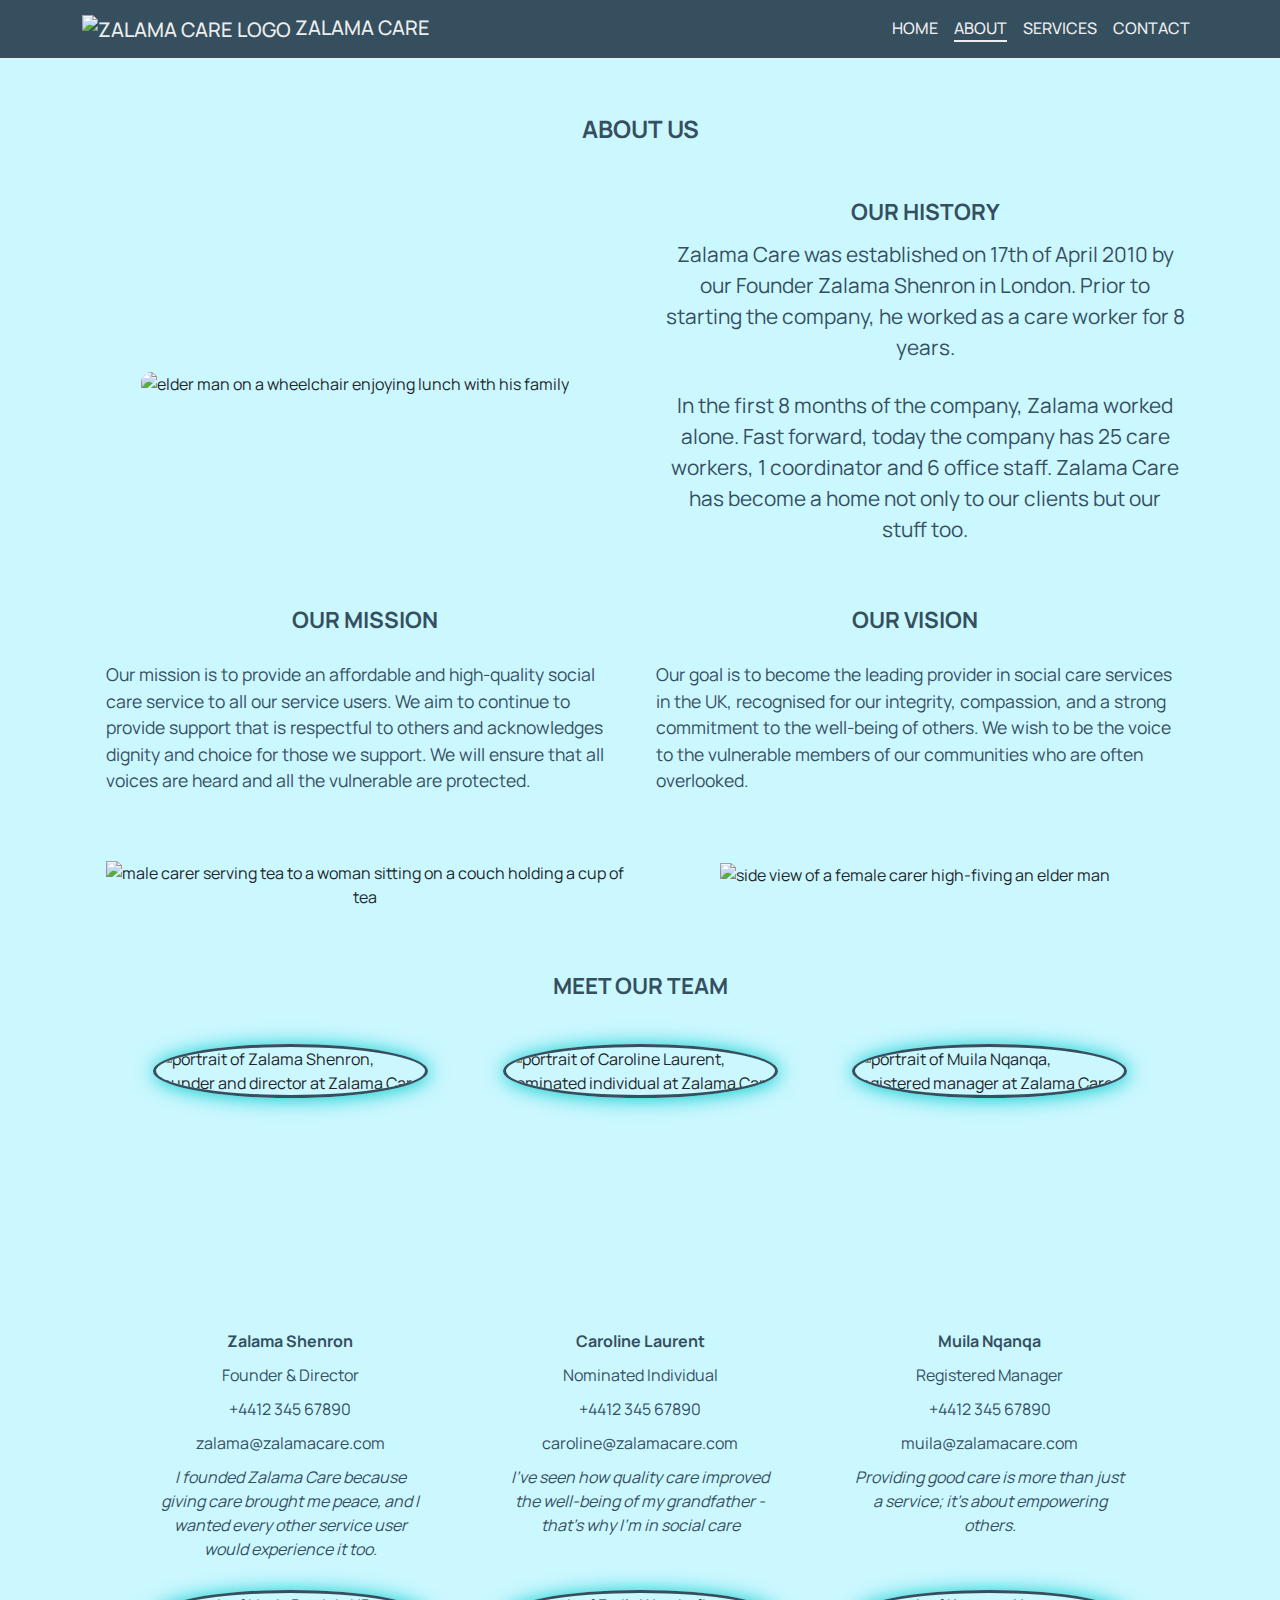
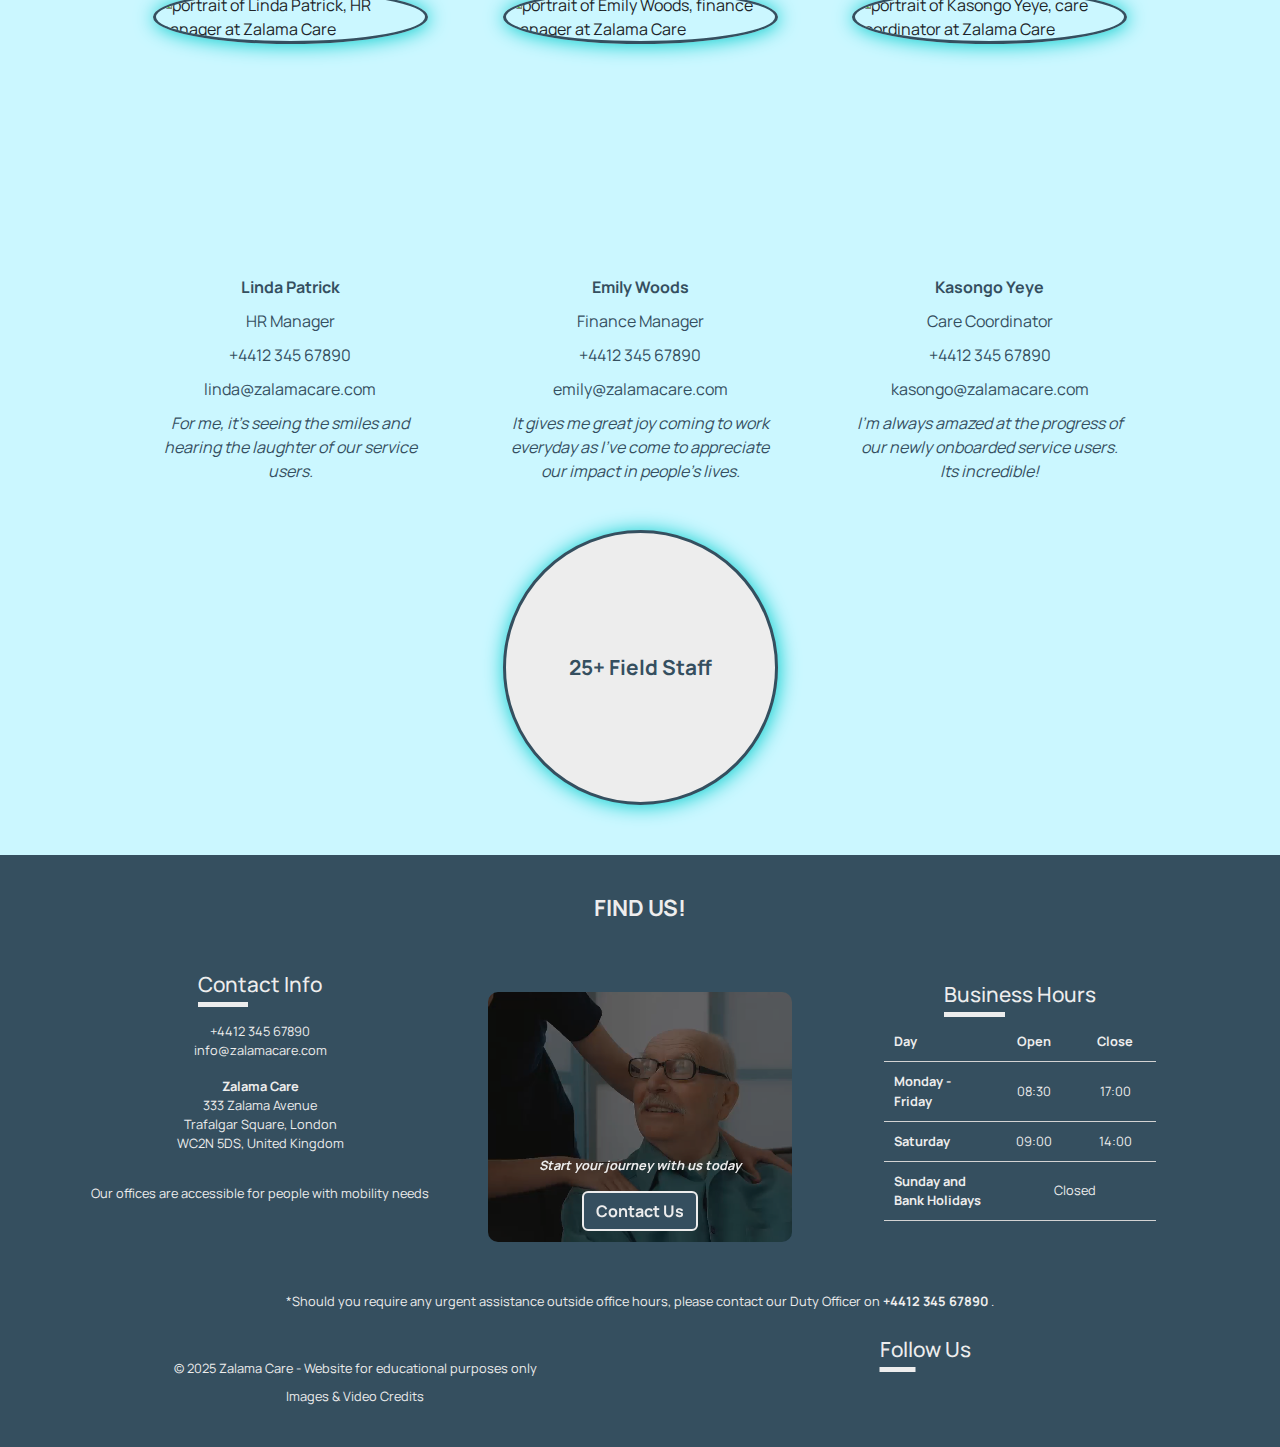
==== about.html @ c25a5c65 "Add '(opens in a new tab)' for google maps link" ====
<!DOCTYPE html>
<html lang="en">

<head>
  <meta charset="UTF-8">
  <meta name="viewport" content="width=device-width, initial-scale=1.0">
  <meta name="description"
    content="Learn more about our mission, values, and dedicated team. We provide affordable high-quality care service.">
  <meta name="keywords"
    content="Zalama care, independent living, home care, live-in care, temporary care, reablement, trusted care, affordable care, London, United Kingdom care companies">
  <title>Zalama Care | About us</title>

  <!-- Favicons-->
  <link rel="apple-touch-icon" sizes="180x180" href="assets/favicon/apple-touch-icon.png">
  <link rel="icon" type="image/png" sizes="32x32" href="assets/favicon/favicon-32x32.png">
  <link rel="icon" type="image/png" sizes="16x16" href="assets/favicon/favicon-16x16.png">
  <link rel="manifest" href="assets/favicon/site.webmanifest">

  <!-- Bootstrap 5 CSS -->
  <link href="https://cdn.jsdelivr.net/npm/bootstrap@5.3.3/dist/css/bootstrap.min.css" rel="stylesheet"
    integrity="sha384-QWTKZyjpPEjISv5WaRU9OFeRpok6YctnYmDr5pNlyT2bRjXh0JMhjY6hW+ALEwIH" crossorigin="anonymous">
  <!-- Custom CSS -->
  <link rel="stylesheet" href="assets/css/style.css">
</head>

<body>
  <header>
    <!-- Navbar -->
    <nav id="navbar" class="navbar navbar-expand-lg fixed-top">
      <div class="container">
        <a class="navbar-brand" href="index.html"  aria-label="Go to home page">
          <img src="assets/images/zalama-care-logo-90x90.png" alt="Zalama Care logo" class="logo">
          Zalama Care
        </a>
        <button class="navbar-toggler" type="button" data-bs-toggle="collapse" data-bs-target="#navbarNav"
          aria-controls="navbarNav" aria-expanded="false" aria-label="Toggle navigation">
          <span class="navbar-toggler-icon"></span>
        </button>
        <div class="collapse navbar-collapse" id="navbarNav">
          <ul class="navbar-nav ms-auto">
            <li class="nav-item">
              <a class="nav-link" href="index.html" aria-label="Go to home page">Home</a>
            </li>
            <li class="nav-item selected">
              <a class="nav-link" aria-current="page" href="about.html" aria-label="Go to about page">About</a>
            </li>
            <li class="nav-item">
              <a class="nav-link" href="index.html#services"  aria-label="Go to services section">Services</a>
            </li>
            <li class="nav-item">
              <a class="nav-link" href="contact-us.html" aria-label="Go to contact page">Contact</a>
            </li>
          </ul>
        </div>
      </div>
    </nav>
  </header>
  <main>
    <section id="about-head" class="container">
      <div class="row justify-content-center">
        <div class="col-12 text-center page-title">
          <h1>About Us</h1>
        </div>
        <div class="col-12 col-md-6 text-center float-image intro-image">
          <img src="assets/images/elder-man-enjoying-lunch-with-family-540x360.jpg"
            alt="elder man on a wheelchair enjoying lunch with his family">
        </div>
        <div class="col-12 col-md-6 text-center about-text text-body">
          <h2>Our history</h2>
          <p>
            Zalama Care was established on 17th of April 2010 by our Founder
            Zalama Shenron in London. Prior to starting the company, he worked
            as a care worker for 8 years.
          </p>
          <p>
            In the first 8 months of the company, Zalama worked alone. Fast
            forward, today the company has 25 care workers, 1 coordinator and
            6 office staff. Zalama Care has become a home not only to our
            clients but our stuff too.
          </p>
        </div>
      </div>
    </section>
    <section class="container">
      <div class="row justify-content-center text-body">
        <div class="col-12 col-md-6 mission text-center about-image">
          <h2>Our mission</h2>
          <div class="statement">
            <p>
              Our mission is to provide an affordable and high-quality social
              care service to all our service users. We aim to continue to
              provide support that is respectful to others and acknowledges
              dignity and choice for those we support. We will ensure that all
              voices are heard and all the vulnerable are protected.
            </p>
          </div>
          <img src="assets/images/male-carer-serving-tea-to-woman-on-couch-540x360.jpg"
            alt="male carer serving tea to a woman sitting on a couch holding a cup of tea">
        </div>
        <div class="col-12 col-md-6 vision text-center about-image">
          <h2>Our vision</h2>
          <div class="statement">
            <p>
              Our goal is to become the leading provider in social care
              services in the UK, recognised for our integrity, compassion,
              and a strong commitment to the well-being of others. We wish to
              be the voice to the vulnerable members of our communities who
              are often overlooked.
            </p>
          </div>
          <img src="assets/images/side-view-caregiver-high-fiving-with-old-man-540x360.jpg"
            alt="side view of a female carer high-fiving an elder man">
        </div>
      </div>
    </section>
    <section id="team" class="container">
      <div class="row justify-content-evenly text-body">
        <div class="col-12 text-center my-4">
          <h2>Meet our team</h2>
        </div>
        <div class="col-10 col-md-4 col-lg-3 staff">
          <div class="staff-image">
            <img src="assets/images/zalama-care-founder-320x320.jpg"
              alt="portrait of Zalama Shenron, founder and director at Zalama Care">
          </div>
          <div>
            <p><strong>Zalama Shenron</strong></p>
            <p>Founder & Director</p>
            <p>
              <a href="tel:+441234567890" aria-label="Call Zalama Shenron on +44 1234 567890"><i class="fa-solid fa-phone"></i></a>
              +4412 345 67890
            </p>
            <p>
              <a href="mailto:zalama@zalamacare.com" aria-label="Send an email to zalama@zalamacare.com"><i class="fa-solid fa-envelope"></i></a>
              zalama@zalamacare.com
            </p>
            <p class="staff-message">
              I founded Zalama Care because giving care brought me peace, and
              I wanted every other service user would experience it too.
            </p>
          </div>
        </div>
        <div class="col-10 col-md-4 col-lg-3 staff">
          <div class="staff-image">
            <img src="assets/images/zalama-care-nominated-individual-320x320.jpg"
              alt="portrait of Caroline Laurent, nominated individual at Zalama Care">
          </div>
          <div>
            <p><strong>Caroline Laurent</strong></p>
            <p>Nominated Individual</p>
            <p>
              <a href="tel:+441234567890" aria-label="Call Caroline Laurent on +44 1234 567890"><i class="fa-solid fa-phone"></i></a>
              +4412 345 67890
            </p>
            <p>
              <a href="mailto:caroline@zalamacare.com" aria-label="Send an email to caroline@zalamacare.com"><i class="fa-solid fa-envelope"></i></a>
              caroline@zalamacare.com
            </p>
            <p class="staff-message">
              I've seen how quality care improved the well-being of my
              grandfather - that's why I'm in social care
            </p>
          </div>
        </div>
        <div class="col-10 col-md-4 col-lg-3 staff">
          <div class="staff-image">
            <img src="assets/images/zalama-care-registered-manager-320x320.jpg"
              alt="portrait of Muila Nqanqa, registered manager at Zalama Care">
          </div>
          <div>
            <p><strong>Muila Nqanqa</strong></p>
            <p>Registered Manager</p>
            <p>
              <a href="tel:+441234567890" aria-label="Call Muila Nqanqa on +44 1234 567890"><i class="fa-solid fa-phone"></i></a>
              +4412 345 67890
            </p>
            <p>
              <a href="mailto:muila@zalamacare.com" aria-label="Send an email to muila@zalamacare.com"><i class="fa-solid fa-envelope"></i></a>
              muila@zalamacare.com
            </p>
            <p class="staff-message">
              Providing good care is more than just a service; it's about
              empowering others.
            </p>
          </div>
        </div>
        <div class="col-10 col-md-4 col-lg-3 staff">
          <div class="staff-image">
            <img src="assets/images/zalama-care-hr-manager-320x320.jpg"
              alt="portrait of Linda Patrick, HR manager at Zalama Care">
          </div>
          <div>
            <p><strong>Linda Patrick</strong></p>
            <p>HR Manager</p>
            <p>
              <a href="tel:+441234567890" aria-label="Call Linda Patrick on +44 1234 567890"><i class="fa-solid fa-phone"></i></a>
              +4412 345 67890
            </p>
            <p>
              <a href="mailto:linda@zalamacare.com" aria-label="Send an email to linda@zalamacare.com"><i class="fa-solid fa-envelope"></i></a>
              linda@zalamacare.com
            </p>
            <p class="staff-message">
              For me, it's seeing the smiles and hearing the laughter of our
              service users.
            </p>
          </div>
        </div>
        <div class="col-10 col-md-4 col-lg-3 staff">
          <div class="staff-image">
            <img src="assets/images/zalama-care-finance-manager-320x320.jpg"
              alt="portrait of Emily Woods, finance manager at Zalama Care">
          </div>
          <div>
            <p><strong>Emily Woods</strong></p>
            <p>Finance Manager</p>
            <p>
              <a href="tel:+441234567890" aria-label="Call Emily Woods on +44 1234 567890"><i class="fa-solid fa-phone"></i></a>
              +4412 345 67890
            </p>
            <p>
              <a href="mailto:emily@zalamacare.com" aria-label="Send an email to emily@zalamacare.com"><i class="fa-solid fa-envelope"></i></a>
              emily@zalamacare.com
            </p>
            <p class="staff-message">
              It gives me great joy coming to work everyday as I've come to
              appreciate our impact in people's lives.
            </p>
          </div>
        </div>
        <div class="col-10 col-md-4 col-lg-3 staff">
          <div class="staff-image">
            <img src="assets/images/zalama-care-coordinator-320x320.jpg"
              alt="portrait of Kasongo Yeye, care coordinator at Zalama Care">
          </div>
          <div>
            <p><strong>Kasongo Yeye</strong></p>
            <p>Care Coordinator</p>
            <p>
              <a href="tel:+441234567890" aria-label="Call Kasongo Yeye on +44 1234 567890"><i class="fa-solid fa-phone"></i></a>
              +4412 345 67890
            </p>
            <p>
              <a href="mailto:kasongo@zalamacare.com" aria-label="Send an email to kasongo@zalamacare.com"><i class="fa-solid fa-envelope"></i></a>
              kasongo@zalamacare.com
            </p>
            <p class="staff-message">
              I'm always amazed at the progress of our newly onboarded service
              users. Its incredible!
            </p>
          </div>
        </div>
        <div class="col-10 col-md-4 col-lg-3 staff-field">
          <p>25+ field staff</p>
        </div>
      </div>
    </section>
  </main>
  <footer class="mt-auto">
    <div class="container">
      <div class="row justify-content-end">
        <div class="col-12 text-center text-footer">
          <h2>Find us!</h2>
        </div>

        <div class="col-12 col-md-4 text-center contact-info text-footer">
          <h3>Contact info</h3>
          <p>
            <a href="tel:+441234567890" aria-label="Call Zalama office phone on +44 1234 567890"><i class="fa-solid fa-phone"></i></a>
            +4412 345 67890<br>
            <a href="mailto:info@zalamacare.com" aria-label="Send an email to info@zalamacare.com"><i
                class="fa-solid fa-envelope"></i></a>
            info@zalamacare.com
          </p>
          <address>
            <strong>Zalama care</strong><br>
            <a href="https://maps.app.goo.gl/Suc87V72pywZ4cUT7" target="_blank" rel="noopener"
              aria-label="Open location in Google Maps (opens in a new tab)"
              title="For educational purposes only: This location does not represent an actual business site."><i
                class="fa-solid fa-location-dot"></i></a>
            333 Zalama Avenue<br>
            Trafalgar Square, London<br>
            WC2N 5DS, United Kingdom <br>
          </address>
          <div class="accessibility text-footer">
            <p class="accessibility-note">
              Our offices are accessible for people with mobility needs
            </p>
            <i class="fa-brands fa-accessible-icon fa-2xl fa-beat"
              title="Our offices are accessible for people with mobility needs"></i>
          </div>
        </div>
        <div class="col-12 col-md-4 text-center footer-video">
          <video class="video-bg" autoplay loop muted aria-hidden="true">
            <source src="assets/images/Elder-man-comforted-by-female-carer.mp4" type="video/mp4">
          </video>
          <div class="cta-video text-footer">
            <p>Start your journey with us today</p>
            <a href="contact-us.html" class="btn button-style-light">Contact Us</a>
          </div>
        </div>
        <div class="col-12 col-md-4 text-center business-hours text-footer">
          <h3>Business hours</h3>
          <table>
            <tr>
              <th>Day</th>
              <th class="top">Open</th>
              <th class="top">Close</th>
            </tr>
            <tr>
              <th>Monday - Friday</th>
              <td>08:30</td>
              <td>17:00</td>
            </tr>
            <tr>
              <th>Saturday</th>
              <td>09:00</td>
              <td>14:00</td>
            </tr>
            <tr>
              <th>Sunday and Bank Holidays</th>
              <td colspan="2">Closed</td>
            </tr>
          </table>
        </div>
        <div class="col-12 text-center text-footer office-note">
          <p>
            *Should you require any urgent assistance outside office hours,
            please contact our Duty Officer on
            <strong>+4412 345 67890</strong>
            <a href="tel:+441234567890" aria-label="Call Duty Officer on +44 1234 567890"><i class="fa-solid fa-phone"></i></a>.
          </p>
        </div>
        <div class="col-12 col-md-6 text-center text-footer credits">
          <p>© 2025 Zalama Care - Website for educational purposes only</p>
          <p>
            <a href="#" data-bs-toggle="modal" data-bs-target="#creditsModal"
              aria-label="View images and video credits in a modal window">Images & Video Credits
            </a>
          </p>
        </div>
        <div class="col-12 col-md-6 social-media text-footer">
          <h3>Follow us</h3>
          <ul>
            <li>
              <a href="https://www.facebook.com/" target="_blank" rel="noopener"
                aria-label="Visit our Facebook page (opens in a new tab)">
                <i class="fa-brands fa-facebook"></i></a>
            </li>
            <li>
              <a href="https://www.x.com/" target="_blank" rel="noopener"
                aria-label="Visit our Twitter page (opens in a new tab)">
                <i class="fa-brands fa-x-twitter"></i></a>
            </li>
            <li>
              <a href="https://www.linkedin.com/" target="_blank" rel="noopener"
                aria-label="Visit our LinkedIn page (opens in a new tab)">
                <i class="fa-brands fa-linkedin"></i>
              </a>
            </li>
            <li>
              <a href="https://www.instagram.com/" target="_blank" rel="noopener"
                aria-label="Visit our Instagram page (opens in a new tab)">
                <i class="fa-brands fa-instagram"></i>
              </a>
            </li>
          </ul>
        </div>
      </div>
    </div>
  </footer>

  <!-- Bootstrap image & video credit Modal -->
  <div class="modal fade" id="creditsModal" tabindex="-1" aria-labelledby="creditsModalLabel" aria-hidden="true">
    <div class="modal-dialog modal-lg">
      <div class="modal-content">
        <div class="modal-header">
          <h5 class="modal-title" id="creditsModalLabel">
            Image & Video Credits
          </h5>
          <button type="button" class="btn-close" data-bs-dismiss="modal" aria-label="Close"></button>
        </div>
        <div class="modal-body">
          <p>
            Some images and videos used on this website are sourced from
            <a href="https://www.freepik.com/" target="_blank" rel="noopener"  aria-label="Go to freepik website (opens in new tab)">Freepik</a>: by authors listed below
          </p>
          <ul>
            <li>
              <a href="https://img.freepik.com/free-photo/female-nurse-communicating-with-senior-woman-while-being-home-visit-focus-is-senior-woman_637285-3636.webp?t=st=1738070029~exp=1738073629~hmac=1f6bddb9f089d09c92117bfbf3324b823e734a29aaa8157879a124f9a9f2a998&w=996"
                target="_blank" rel="noopener"><strong>Intro image - home page</strong></a>
              by
              <a href="https://www.freepik.com/author/drazenzigic" target="_blank" rel="noopener">Drazen Zigic</a>
              on
            </li>
            <li>
              <a href="https://img.freepik.com/free-photo/old-patient-suffering-from-parkinson_23-2149370437.webp?t=st=1738077309~exp=1738080909~hmac=bbc91c75e3684b36cbde8e65f3e627e45f3bd0c02aa61cbdb92863b5f6b8c4cb&w=996"
                target="_blank" rel="noopener" aria-label="Link to image on freepik website (opens in new tab)"><strong>Home care image - services section</strong></a>
              by
              <a href="https://www.freepik.com/author/freepik" target="_blank" rel="noopener"  aria-label="Link to author on freepik website (opens in new tab)">Freepik</a>
            </li>
            <li>
              <a href="https://videocdn.cdnpk.net/videos/e33cfe12-b445-49de-b5d1-768b5d633e67/horizontal/previews/clear/large.mp4?token=exp=1738254809~hmac=d2568c67c652ea7dbfb037e742d287dad7be9c83ad540735f56fb00b19349466"
                target="_blank" rel="noopener"  aria-label="Link to video on freepik website (opens in new tab)"><strong>Footer video - footer section</strong></a>
              by
              <a href="https://www.freepik.com/author/freepik" target="_blank" rel="noopener"  aria-label="Link to author on freepik website (opens in new tab)">Freepik</a>
            </li>
            <li>
              <a href="https://img.freepik.com/free-photo/disabled-senior-wheelchair-man-having-conversation-with-son-family-brunch-kitchen-senior-parents-together-with-mature-children_482257-10265.webp?t=st=1738405431~exp=1738409031~hmac=d87cec2de8f91fd77328a5061fa9fd27ad74d0462c5657b4dfec8a5d5d7d578a&w=996"
                target="_blank" rel="noopener" aria-label="Link to image on freepik website (opens in new tab)"><strong>Intro image - about page</strong></a>
              by
              <a href="https://www.freepik.com/author/freepik" target="_blank" rel="noopener" aria-label="Link to author on freepik website (opens in new tab)">Freepik</a>
            </li>
            <li>
              <a href="https://img.freepik.com/free-photo/medium-shot-woman-getting-tasty-breakfast_23-2149046132.webp?t=st=1738405513~exp=1738409113~hmac=6857ba3094c9a40de8196e6fc19cc036ec5e1dcb861cdbc4f0fa6db9ec874f33&w=996"
                target="_blank" rel="noopener" aria-label="Link to image on freepik website (opens in new tab)"><strong>Our mission image - about page</strong></a>
              by
              <a href="https://www.freepik.com/author/freepik" target="_blank" rel="noopener" aria-label="Link to author on freepik website (opens in new tab)">Freepik</a>
            </li>
            <li>
              <a href="https://img.freepik.com/free-photo/side-view-caregiver-high-fiving-with-old-man_23-2148239050.webp?t=st=1738404970~exp=1738408570~hmac=6b52867793ce00d81c6dffb466ab9f037073e52a310728c718ac7d258c18be7d&w=996"
                target="_blank" rel="noopener" aria-label="Link to image on freepik website (opens in new tab)"><strong>Our vision image - about page</strong></a>
              by
              <a href="https://www.freepik.com/author/freepik" target="_blank" rel="noopener" aria-label="Link to author on freepik website (opens in new tab)">Freepik</a>
            </li>
            <li>
              <a href="https://www.freepik.com/icon/assisted-living_18240471" target="_blank"
                rel="noopener" aria-label="Link to icon on freepik website (opens in new tab)"><strong>Supported living icon</strong></a>
              by
              <a href="https://www.freepik.com/author/zerowing/icons" target="_blank" rel="noopener" aria-label="Link to author on freepik website (opens in new tab)">Zero Wing</a>
            </li>
            <li>
              <a href="https://www.freepik.com/icon/time_12204041" target="_blank" rel="noopener" aria-label="Link to icon on freepik website (opens in new tab)"><strong>Home care
                  icon</strong></a>
              by
              <a href="https://www.freepik.com/author/dewi-sari/icons" target="_blank" rel="noopener" aria-label="Link to author on freepik website (opens in new tab)">Dewi Sari</a>
            </li>
            <li>
              <a href="https://www.freepik.com/icon/emotional-intelligence_17259667" target="_blank"
                rel="noopener" aria-label="Link to icon on freepik website (opens in new tab)"><strong>Dementia and complex care icon</strong></a>
              by
              <a href="https://www.freepik.com/author/ragil-heru-fitriyan/icons" target="_blank" rel="noopener" aria-label="Link to author on freepik website (opens in new tab)">Ragil
                Heru Fitriyan</a>
            </li>
            <li>
              <a href="https://www.freepik.com/icon/physiotherapist_8493477" target="_blank"
                rel="noopener" aria-label="Link to icon on freepik website (opens in new tab)"><strong>Respite care icon</strong></a>
              by
              <a href="https://www.freepik.com/author/prosymbols/icons" target="_blank" rel="noopener" aria-label="Link to author on freepik website (opens in new tab)">Prosymbols
                Premium</a>
            </li>
            <li>
              <a href="https://www.freepik.com/icon/know-how_15309935" target="_blank" rel="noopener" aria-label="Link to icon on freepik website (opens in new tab)"><strong>General
                  inquiry icon</strong></a>
              by
              <a href="https://www.freepik.com/author/leremy/icons" target="_blank" rel="noopener" aria-label="Link to author on freepik website (opens in new tab)">Leremy</a>
            </li>
            <li>
              <a href="https://www.freepik.com/icon/mutual-aid_18331875" target="_blank" rel="noopener" aria-label="Link to icon on freepik website (opens in new tab)"><strong>Respect
                  icon</strong></a>
              by
              <a href="https://www.freepik.com/author/dewi-sari/icons" target="_blank" rel="noopener" aria-label="Link to author on freepik website (opens in new tab)">Dewi Sari</a>
            </li>
            <li>
              <a href="https://www.freepik.com/icon/support_4117222" target="_blank" rel="noopener" aria-label="Link to icon on freepik website (opens in new tab)"><strong>Compassion
                  icon</strong></a>
              by
              <a href="https://www.freepik.com/author/smashicons/icons" target="_blank" rel="noopener" aria-label="Link to author on freepik website (opens in new tab)">Smash icons</a>
            </li>
            <li>
              <a href="https://www.freepik.com/icon/trust_12841809" target="_blank" rel="noopener" aria-label="Link to icon on freepik website (opens in new tab)"><strong>Integrity
                  icon</strong></a>
              by
              <a href="https://www.freepik.com/author/uniconlabs/icons" target="_blank" rel="noopener" aria-label="Link to author on freepik website (opens in new tab)">Uniconlabs</a>
            </li>
            <li>
              <a href="https://www.freepik.com/icon/smile_13961433" target="_blank" rel="noopener" aria-label="Link to icon on freepik website (opens in new tab)"><strong>Kindness
                  icon</strong></a>
              by
              <a href="https://www.freepik.com/author/hidemaru/icons" target="_blank" rel="noopener" aria-label="Link to author on freepik website (opens in new tab)">Hide Maru</a>
            </li>
            <li>
              Phone, email (envelope), location, accessibility and social media icons are from 
              <a href="https://fontawesome.com/" target="_blank" rel="noopener" aria-label="Link to fontawesome website (opens in new tab)">Fontawesome</a>
            </li>
          </ul>
          <p>
            Other images were obtained from
            <a href="https://pixabay.com/" aria-label="Link to pixabay website (opens in new tab)">Pixabay</a>,
            <a href="https://www.pexels.com/" aria-label="Link to pexels website (opens in new tab)">Pexels</a> and
            <a href="https://www.unsplash.com/" aria-label="Link to unsplash website (opens in new tab)">Unsplash</a>
          </p>
        </div>
      </div>
    </div>
  </div>

    <!-- Bootstrap accessibility Modal -->
    <div class="modal fade" id="accessibilityModal" tabindex="-1" aria-labelledby="accessibilityModalLabel"
    aria-hidden="true">
    <div class="modal-dialog modal-lg">
      <div class="modal-content">
        <div class="modal-header">
          <h5 class="modal-title" id="accessibilityModalLabel">
            Accessibility info
          </h5>
          <button type="button" class="btn-close" data-bs-dismiss="modal" aria-label="Close"></button>
        </div>
        <div class="modal-body">
          <p>
            Our offices are fully accessible for individuals with mobility
            needs and we have designated parking spaces for our visitors.
          </p>
          <p>
            If you require assistance or have specific requirements for your
            visit, kindly let us know in advance and we will do our best to
            accommodate you or your loved ones.
          </p>
        </div>
      </div>
    </div>
  </div>

  <!-- Bootstrap JS -->
  <script src="https://cdn.jsdelivr.net/npm/bootstrap@5.3.3/dist/js/bootstrap.bundle.min.js"
    integrity="sha384-YvpcrYf0tY3lHB60NNkmXc5s9fDVZLESaAA55NDzOxhy9GkcIdslK1eN7N6jIeHz"
    crossorigin="anonymous"></script>
  <!-- Font Awesome JS -->
  <script src="https://kit.fontawesome.com/759c893288.js" crossorigin="anonymous"></script>
</body>

</html>
---- assets/css/style.css ----
/*------------- Google fonts: Manrope */
@import url("https://fonts.googleapis.com/css2?family=Manrope:wght@200..800&display=swap");

/*------------- CSS variables --*/

:root {
  --velvet-evening: #354f5f;
  --white-edgar: #ededed;
  --thin-air: #cbf7ff;
  --robin-egg-blue: #00cccc;
}

/*------------- General Styles ---*/

body {
  /*-- change body to flex */
  display: -webkit-box;
  display: -ms-flexbox;
  display: flex;
  -webkit-box-orient: vertical;
  -webkit-box-direction: normal;
  -ms-flex-direction: column;
  flex-direction: column;
  height: 100%;
  padding-top: 79px; /*--- adjust section title under fixed navbar*/
  width: 100%;
  font-family: "Manrope", sans-serif;
}

h2,
h1 {
  font-size: 1.2rem;
  font-weight: bold;
}

/*------ colors ---*/
body {
  background-color: var(--thin-air);
}

.hero h1 {
  background-color: rgba(53, 79, 95, 0.8);
  color: var(--white-edgar);
}

.page-title h1,
h2 {
  color: var(--velvet-evening);
}

nav,
.navbar a {
  background-color: var(--velvet-evening);
  color: var(--white-edgar);
}

.navbar-nav a::after,
.navbar-nav .selected a::after {
  background-color: var(--white-edgar);
}

.navbar-nav .selected a {
  color: var(--white-edgar);
}

.service-body {
  background-color: var(--white-edgar);
}

.text-footer h2,
.text-footer h3,
.text-footer p,
.text-footer address,
.text-footer th,
.text-footer td {
  color: var(--white-edgar);
}

#team i,
.thank-you i {
  color: var(--velvet-evening);
}

.social-media i:hover {
  -webkit-transform: scale(1.5);
  -ms-transform: scale(1.5);
  transform: scale(1.5);
  color: var(--thin-air);
}

.contact-info i,
.office-note i {
  color: var(--white-edgar);
}

.contact-info i:hover,
.office-note i:hover,
.social-media i:hover,
#team i:hover,
.thank-you i:hover {
  -webkit-transform: scale(1.5);
  -ms-transform: scale(1.5);
  transform: scale(1.5);
}

.credits a:hover {
  text-decoration: underline;
}

.text-body h1,
.text-body h2,
.text-body h3,
.text-body strong {
  color: var(--velvet-evening);
}

.text-body p {
  color: var(--velvet-evening);
}

.button-style {
  color: var(--white-edgar);
  background-color: var(--velvet-evening);
}

.button-style:hover {
  border: 2px solid var(--velvet-evening);
  background-color: var(--white-edgar);
  color: var(--velvet-evening);
}

.button-style-light {
  color: var(--white-edgar);
  background-color: var(--velvet-evening);
}

.button-style-light:hover {
  color: var(--velvet-evening);
  background-color: var(--white-edgar);
}

.cross-bar {
  background-color: var(--velvet-evening);
}

.cross-bar p {
  color: var(--white-edgar);
}

#choose-us {
  background-color: var(--velvet-evening);
}

#choose-us p,
#choose-us strong,
#choose-us h2,
#choose-us h3 {
  color: var(--white-edgar);
}

.value-icon img {
  -webkit-filter: invert(100%) sepia(1%) saturate(910%) hue-rotate(201deg)
    brightness(117%) contrast(86%);
  filter: invert(100%) sepia(1%) saturate(910%) hue-rotate(201deg)
    brightness(117%) contrast(86%);
}

.inquiry-label img,
.icon-service img {
  -webkit-filter: invert(28%) sepia(13%) saturate(1231%) hue-rotate(159deg)
    brightness(94%) contrast(90%);
  filter: invert(28%) sepia(13%) saturate(1231%) hue-rotate(159deg)
    brightness(94%) contrast(90%);
}

.onboard-step p,
.onboard-step h3 {
  color: var(--white-edgar);
}

.onboard-body {
  background-color: var(--velvet-evening);
}

.footer-video p {
  color: var(--white-edgar);
}

footer h3::after {
  background-color: var(--white-edgar);
}

.credits a {
  color: var(--white-edgar);
}

footer {
  background-color: var(--velvet-evening);
  padding-top: 40px;
}

#contact-form h1,
#contact-form h2,
#contact-form p,
#contact-form label {
  color: var(--velvet-evening);
}

#contact-form input,
#contact-form textarea {
  background-color: var(--white-edgar);
}

#contact-form input[type="radio"] {
  accent-color: var(--velvet-evening);
}

.modal-content {
  background-color: var(--velvet-evening);
  color: var(--white-edgar);
  border: 2px solid var(--thin-air);
}
.modal-body a {
  color: var(--thin-air);
}

/*----- end colors------*/

nav {
  border-bottom: 1px solid var(--white-edgar);
  font-weight: 500;
}

nav a,
h2,
h1 {
  text-transform: uppercase;
}

.navbar-nav a {
  width: -webkit-max-content;
  width: -moz-max-content;
  width: max-content;
}

.navbar img {
  width: 60px;
}

.navbar-nav a:hover {
  color: var(--thin-air);
}

.navbar-nav a::after {
  content: "";
  width: 100%;
  height: 2px;
  display: block;
  -webkit-transform-origin: center;
  -ms-transform-origin: center;
  transform-origin: center;
  -webkit-transition: -webkit-transform 0.8s ease;
  transition: -webkit-transform 0.8s ease;
  -o-transition: transform 0.8s ease;
  transition: transform 0.8s ease;
  transition: transform 0.8s ease, -webkit-transform 0.8s ease;
  -webkit-transform: scale(0);
  -ms-transform: scale(0);
  transform: scale(0);
  background-color: var(--thin-air);
}

.navbar-nav .selected a::after {
  content: "";
  width: 100%;
  height: 2px;
  display: block;
  -webkit-transform-origin: center;
  -ms-transform-origin: center;
  transform-origin: center;
  -webkit-transition: -webkit-transform 0.8s ease;
  transition: -webkit-transform 0.8s ease;
  -o-transition: transform 0.8s ease;
  transition: transform 0.8s ease;
  transition: transform 0.8s ease, -webkit-transform 0.8s ease;
  -webkit-transform: scale(1);
  -ms-transform: scale(1);
  transform: scale(1);
}

.navbar-nav a:hover::after {
  -webkit-transform: scale(1);
  -ms-transform: scale(1);
  transform: scale(1);
  background-color: var(--thin-air);
}

.navbar-brand {
  color: var(--white-edgar);
}

.navbar-brand:hover {
  color: var(--thin-air);
}

#services {
  padding-top: 2rem;
}

h3 {
  text-transform: capitalize;
  margin: 10px 0;
}

.text-footer p,
.text-footer address,
.text-footer th,
.text-footer td {
  font-size: 1rem;
}

.text-body {
  padding: 20px;
}

.button-style {
  border: 2px solid var(--velvet-evening);
  margin: 20px;
  border-radius: 5px;
  display: inline-block;
  cursor: pointer;
  padding: 4px 10px;
  height: 40px;
}

.button-style:hover {
  border: 2px solid var(--velvet-evening);
}

.button-style-light {
  border: 2px solid var(--white-edgar);
  font-weight: bold;
}

.button-style-light:hover {
  border: 2px solid var(--velvet-evening);
}

.cross-bar {
  width: 100%;
  height: 300px;
  padding: 5px 15px 20px;
}

.cross-bar div {
  width: 100%;
  height: 100%;
  -ms-flex-line-pack: center;
  align-content: center;
}

.cross-bar p {
  font-weight: bold;
  padding: 10px 0;
  margin-top: 20px;
  line-height: 1.5rem;
}

/*------------- hero --*/
.hero {
  background-image: url(../images/hero-home-three-people-in-kitchen-500x376.jpg);
  background-position: center center;
  background-size: cover;
  width: 100%;
  height: 300px;
  display: -webkit-box;
  display: -ms-flexbox;
  display: flex;
  -webkit-box-pack: end;
  -ms-flex-pack: end;
  justify-content: flex-end;
  -webkit-box-align: end;
  -ms-flex-align: end;
  align-items: flex-end;
}

.hero h1 {
  padding: 10px 20px;
  height: 60px;
  margin: 0;
  font-size: 1.3rem;
  font-weight: bold;
  width: 100%;
}

.float-image {
  margin-top: 20px;
  padding-top: 10px;
}

.float-image img {
  width: 100%;
  height: auto;
  border-radius: 10px;
}

.page-title {
  justify-items: center;
  margin: 20px;
}
.page-title h1 {
  padding: 10px 20px;
  height: 60px;
  margin: 0;
  border-radius: 10px;
  -ms-flex-line-pack: center;
  align-content: center;
}

.intro-item p {
  display: -webkit-box;
  display: -ms-flexbox;
  display: flex;
  -ms-grid-column-align: center;
  justify-self: center;
}

.intro-item h2 {
  font-size: 1.2rem;
  margin-bottom: 20px;
}

#intro-image2,
#intro-cta {
  -webkit-box-ordinal-group: 2;
  -ms-flex-order: 1;
  order: 1;
}

#intro {
  margin-bottom: 0;
}

#intro-cta {
  margin-top: 20px;
}
/*--------- services section --*/

.service-item {
  padding: 20px;
  margin: 10px 0;
}

.service-img {
  /* height: 200px; */
  height: auto;
  width: 100%;
  border-radius: 10px 10px 0 0;
  border-bottom: 0;
}

.service-body {
  border-radius: 0 0 10px 10px;
  border-top: 0;
}

.hidden-item {
  display: none;
}

#check-service-one:checked ~ .service-more-one,
#check-service-two:checked ~ .service-more-two,
#check-service-three:checked ~ .service-more-three,
#check-service-four:checked ~ .service-more-four {
  display: block;
}

#check-service-one:checked ~ .service-buttons,
#check-service-two:checked ~ .service-buttons,
#check-service-three:checked ~ .service-buttons,
#check-service-four:checked ~ .service-buttons {
  display: none;
}

.service-body strong,
address strong,
.value-text strong {
  text-transform: capitalize;
}

.service-title {
  padding: 0.6rem 0.6rem;
  margin: 0;
}

.service-body p {
  padding: 0.8rem 0.5rem;
  margin: 0;
}

/*-----------Our values - choose us ---*/

.our-values {
  display: -webkit-box;
  display: -ms-flexbox;
  display: flex;
  -ms-flex-wrap: wrap;
  flex-wrap: wrap;
  -webkit-box-pack: center;
  -ms-flex-pack: center;
  justify-content: center;
}

#choose-us {
  width: 100%;
  padding: 30px 30px 0;
}

.value-icon img {
  width: 90px;
  height: 90px;
}

.value-icon {
  height: 100px;
  display: -webkit-box;
  display: -ms-flexbox;
  display: flex;
  -webkit-box-pack: center;
  -ms-flex-pack: center;
  justify-content: center;
  margin: 20px 10px;
}

.value-text {
  height: -webkit-max-content;
  height: -moz-max-content;
  height: max-content;
}

#choose-us p,
#choose-us strong,
#choose-us h2,
#choose-us h3 {
  text-align: center;
}

/*------------------ getting started ----*/
#onboarding {
  padding-top: 30px;
}

.onboard-intro p {
  padding: 15px 0;
  font-size: 1.2rem;
}

.onboard-step {
  padding: 20px 0;
}

.onboard-body {
  border: 1px solid var(--cool-gray);
  border-radius: 10px 10px 0 0;
  padding: 10px;
}

.onboard-step img {
  /* height: 200px; */
  height: auto;
  width: 100%;
  border-radius: 0 0 10px 10px;
  border: 1px solid var(--cool-gray);
  border-bottom: 0;
}

.onboard-text {
  padding: 5px;
  margin-bottom: 0;
}

/*----------------------- Footer ---*/

footer h2 {
  margin-bottom: 20px;
}

.contact-info {
  padding-top: 20px;
}

.contact-info p {
  padding-top: 15px;
}

/*---- accessibility --*/

.accessibility {
  margin-bottom: 20px;
}

.accessibility p {
  font-size: 80%;
}

.accessibility i:hover {
  color: var(--thin-air);
}

/*-------------  footer video --*/

.footer-video {
  -webkit-box-pack: center;
  -ms-flex-pack: center;
  justify-content: center;
  position: relative;
  height: 300px;
  padding: 0;
}

.video-bg {
  position: absolute;
  top: 50%;
  left: 50%;
  -webkit-transform: translate(-50%, -50%);
  -ms-transform: translate(-50%, -50%);
  transform: translate(-50%, -50%);
  width: 100%;
  height: 100%;
  -webkit-filter: brightness(50%);
  filter: brightness(50%);
  -o-object-fit: cover;
  object-fit: cover;
}

.footer-video .cta-video {
  position: absolute;
  top: 65%;
  left: 50%;
  -webkit-transform: translate(-50%, 0);
  -ms-transform: translate(-50%, 0);
  transform: translate(-50%, 0);
  height: 100px;
  width: 295px;
  -ms-flex-line-pack: center;
  align-content: center;
}

.footer-video p {
  font-weight: bold;
  font-style: italic;
}

footer h3 {
  position: relative;
  width: -webkit-max-content;
  width: -moz-max-content;
  width: max-content;
  text-align: center;
  left: 50%;
  -webkit-transform: translateX(-50%);
  -ms-transform: translateX(-50%);
  transform: translateX(-50%);
}

footer h3::after {
  content: "";
  width: 40%;
  height: 5px;
  background-color: var(--white-edgar);
  position: absolute;
  bottom: -10px;
  left: 0;
}

/*------------ business hours ---*/
.business-hours {
  padding: 20px;
  margin-bottom: 0;
  margin-top: 20px;
  height: 330px;
  -webkit-box-ordinal-group: 2;
  -ms-flex-order: 1;
  order: 1;
}

.business-hours table {
  width: 100%;
  -ms-grid-column-align: center;
  justify-self: center;
}

.business-hours th {
  padding: 10px;
  text-align: left;
  width: 30px;
}

.business-hours td,
.business-hours .top {
  padding: 10px;
  text-align: center;
  width: 20px;
}

.business-hours table {
  margin-top: 15px;
}

.business-hours tr {
  border-bottom: 1px solid lightgrey;
}

.business-hours h3 {
  margin-top: 0;
}

.office-note {
  -webkit-box-ordinal-group: 2;
  -ms-flex-order: 1;
  order: 1;
}
.office-note p {
  font-size: 0.8rem;
  padding: 0;
}
/*----------- social media ---*/

.social-media {
  -webkit-box-ordinal-group: 100;
  -ms-flex-order: 99;
  order: 99;
  margin-top: 20px;
  height: 130px;
  -webkit-box-align: center;
  -ms-flex-align: center;
  align-items: center;
}

.social-media ul {
  display: -webkit-box;
  display: -ms-flexbox;
  display: flex;
  -webkit-box-pack: space-evenly;
  -ms-flex-pack: space-evenly;
  justify-content: space-evenly;
  text-align: center;
  padding-top: 20px;
  padding-left: 0;
  list-style-type: none;
  margin-top: 20px;
  list-style: none;
  height: 50px;
  width: 100%;
}

.social-media i {
  font-size: 2rem;
  color: var(--white-edgar);
}

/*----  credits ---*/
.credits {
  height: 90px;
  -webkit-box-ordinal-group: 100;
  -ms-flex-order: 99;
  order: 99;
  margin-top: 20px;
}

.credits a {
  text-decoration: none;
}

/*--------------------- Contact Us page --*/

.contact-text {
  padding-top: 30px;
}

#contact-form {
  margin-bottom: 30px;
}

#contact-form label {
  margin: 10px 10px 5px 0;
}

.inquiry-label {
  padding: 0 5px;
}

.inquiry-label img {
  padding: 0 5px;
}

#contact-form h3 {
  margin-left: 10px;
}

.form-fields {
  width: 100%;
  border: 1px solid var(--velvet-evening);
  border-radius: 5px;
  padding: 6px 12px;
}

#contact-form form {
  justify-items: center;
  padding: 10px 20px;
}

.submit-button {
  display: -webkit-box;
  display: -ms-flexbox;
  display: flex;
  -webkit-box-pack: center;
  -ms-flex-pack: center;
  justify-content: center;
}

.inquiry-group {
  margin: 10px 0;
}

.inquiry-group legend {
  font-size: inherit;
  color: var(--velvet-evening);
}

.inquiry-input,
.inquiry-group {
  padding: 0;
}

/*---------- radio buttons ---*/
.inquiry-type input[type="radio"] {
  display: block;
}

.inquiry-label {
  height: 45px;
  text-transform: capitalize;
}

.inquiry-input input:focus,
.inquiry-input textarea:focus {
  border: 2px solid var(--velvet-evening);
  -webkit-box-shadow: 0 0 10px var(--robin-egg-blue);
  box-shadow: 0 0 10px var(--robin-egg-blue);
}

.inquiry-label img:hover {
  -webkit-transform: scale(1.2);
  -ms-transform: scale(1.2);
  transform: scale(1.2);
}

/*------------custom icons ---*/
#contact-form .custom-icon {
  width: 40px;
}

.icon-service img {
  width: 50px;
  height: 50px;
  cursor: pointer;
  -ms-grid-column-align: end;
  justify-self: flex-end;
}

.icon-service {
  margin: 20px;
  -webkit-transition: 0.5s;
  -o-transition: 0.5s;
  transition: 0.5s;
}

.icon-service:hover {
  -webkit-transform: scale(1.5);
  -ms-transform: scale(1.5);
  transform: scale(1.5);
}

.service-buttons {
  display: -webkit-box;
  display: -ms-flexbox;
  display: flex;
  -webkit-box-pack: justify;
  -ms-flex-pack: justify;
  justify-content: space-between;
}

/*---------- Success page ---*/

.thank-you div,
.thank-you p,
.thank-you a {
  margin: 20px 0;
}

.thank-you p {
  font-size: 120%;
}

/*------------- about page ---*/
.intro-image {
  -ms-flex-line-pack: center;
  align-content: center;
  -webkit-box-pack: center;
  -ms-flex-pack: center;
  justify-content: center;
}

.statement p {
  font-size: 1.1rem;
}

.staff {
  padding: 0;
  margin: 12px;
  -webkit-box-pack: center;
  -ms-flex-pack: center;
  justify-content: center;
}

.staff p {
  margin: 10px 2px 5px;
  text-align: center;
}

.staff-image {
  aspect-ratio: 1/1;
}

.staff-image img {
  width: 100%;
  padding: 0;
  border-radius: 50%;
  -o-object-fit: cover;
  object-fit: cover;
  height: 100%;
  background-position: center;
  border: 3px solid var(--velvet-evening);
  -webkit-box-shadow: 1px 1px 20px var(--robin-egg-blue);
  box-shadow: 1px 1px 20px var(--robin-egg-blue);
}

.staff-field {
  background-color: var(--white-edgar);
  margin: 30px 0;
  padding: 0;
  border-radius: 50%;
  border: 3px solid var(--velvet-evening);
  height: 233px;
  /* width: 30%; */
  aspect-ratio: 1/1;
  display: -webkit-box;
  display: -ms-flexbox;
  display: flex;
  -webkit-box-align: center;
  -ms-flex-align: center;
  align-items: center;
  -webkit-box-shadow: 1px 1px 20px var(--robin-egg-blue);
  box-shadow: 1px 1px 20px var(--robin-egg-blue);
}

.staff-field p {
  color: var(--velvet-evening);
  font-weight: bold;
  text-align: center;
  width: 100%;
  margin: 0;
  font-size: 1.3rem;
  text-transform: capitalize;
}

.about-text {
  -ms-flex-line-pack: center;
  align-content: center;
  margin: 0;
  padding: 20px 20px 0;
}

.staff-message {
  font-style: italic;
  text-align: center;
}

/*--------------------- mission & vision ---*/
.about-image {
  margin-top: 20px;
  padding-top: 10px;
}

.about-image img {
  width: 100%;
  border-radius: 0 0 10px 10px;
}

.statement p {
  padding: 20px 5px 0;
  text-align: left;
  min-height: 204px;
}

/*--------------------------- Media queries --*/
/*--------------------------- Adjust for medium phone screens (375px) */
@media screen and (min-width: 375px) {
  /*---------- services / onboarding images  --*/
  /* .service-img,
  .onboard-step img {
    height: 220px;
  } */

  /*-------------- contct us page ---*/
  #contact-form form {
    width: 90%;
  }

  /*---------------- footer section ---*/
  .text-footer p,
  .text-footer address,
  .text-footer th,
  .text-footer td {
    font-size: 1rem;
  }

  /*------ about team ---*/
  .staff-field {
    height: 279.16px;
  }

  /*--- contact form ---*/
  .inquiry-input,
  .inquiry-group {
    padding: 0 12px;
  }
}

/*---------------------------Adjust for large phone screens (425px) */
@media screen and (min-width: 425px) {
  /*---------- about/ home intro ---*/
  .intro-text p,
  .about-text p {
    padding: 5px;
  }

  .hero {
    height: 35vh;
  }

  /*---------- services / onboarding images  --*/
  /* .service-img,
  .onboard-step img {
    height: 260px;
  } */

  /*------- onboarding ---*/
  .onboard-step {
    padding: 20px 18px;
  }

  .onboard-step img {
    height: 270px;
    height: auto;
  }

  /*---------- footer ---*/

  .business-hours table {
    width: 80%;
  }

  /*------ about team ---*/
  .staff-field {
    height: 320px;
  }
}

/*----------------------------Bootstrap breakpoint for medium screens (768px) */
@media screen and (min-width: 768px) {
  /*----------- intro ---*/
  .intro-item,
  .intro-text {
    -ms-flex-item-align: center;
    -ms-grid-row-align: center;
    align-self: center;
  }

  /*------------ hero*/
  .hero {
    height: 500px;
    background-image: url(../images/hero-home-three-people-in-kitchen-1200x902.jpg);
    background-position: top center;
  }

  .hero h1 {
    width: 500px;
    font-size: 1.5rem;
    padding: 20px;
    height: 80px;
    border-radius: 10px 0 0 0;
  }

  /*---- other head elements --*/
  h1 {
    font-size: 1.5rem;
  }

  h2 {
    font-size: 1.4rem;
  }

  h3 {
    font-size: 1.3rem;
  }

  /*---------- Intro*/
  #intro-image2,
  #intro-cta {
    -webkit-box-ordinal-group: 1;
    -ms-flex-order: 0;
    order: 0;
  }

  .intro-text {
    padding-top: 20px;
  }

  /*--------- services section --*/
  .service-body {
    min-height: 220px;
  }

  .service-item {
    padding: 20px 18px;
  }

  /*----- onboarding text ---*/
  .onboard-text {
    min-height: 106px;
  }

  /*----------- footer ----*/
  .video-bg {
    width: 90%;
    border-radius: 10px;
    height: 250px;
  }

  .footer-video {
    border-radius: 10px;
    -ms-flex-item-align: center;
    -ms-grid-row-align: center;
    align-self: center;
  }

  .footer-video .cta-video {
    width: 216px;
    top: 58%;
    left: 50%;
  }

  .footer-video,
  .contact-info,
  .business-hours {
    height: 330px;
  }

  .text-footer p,
  .text-footer address,
  .text-footer th,
  .text-footer td {
    font-size: 0.8rem;
  }

  .text-footer h2 {
    margin-bottom: 20px;
  }

  /*------  social ---*/

  .social-media {
    height: 120px;
    padding: 0;
    margin: 0;
    gap: 20px;
  }

  .social-media ul {
    width: 100%;
    margin: 10px 0;
    padding: 10px;
    -ms-grid-column-align: center;
    justify-self: center;
  }

  .social-media i {
    margin: 10px 0;
    font-size: 1.7rem;
  }

  /*----  credits ---*/
  .credits {
    height: 50px;
    padding: 8px 0;
  }

  .credits p {
    padding: 4px 0;
    margin: 0;
  }

  /*---------------- about us page ---*/

  .about-image {
    padding: 0 16px;
  }

  .statement p {
    padding: 20px 0 0;
  }

  /*------ about team ---*/
  .staff-field {
    height: 226px;
  }
}

/*----------------------------Bootstrap breakpoint for large screens (992px) */
@media screen and (min-width: 992px) {
  /*----------- intro ---*/
  .intro-item {
    -ms-grid-row-align: start;
    align-self: flex-start;
  }

  /*------------ hero*/
  .hero {
    height: 600px;
  }

  /*------- home / about ---*/
  .intro-text,
  .about-text {
    font-size: 1.1rem;
  }

  /*----- contact page---*/
  .contact-text {
    justify-items: center;
  }

  .contact-text p {
    font-size: 110%;
  }

  /*--------- our-values section---*/
  .value-text {
    padding: 20px;
  }

  /*----- onboarding text ---*/
  .onboard-text {
    min-height: 82px;
  }

  #services {
    padding-top: 4rem;
  }

  .service-text {
    min-height: 98px;
  }
}

/*---------------------------- for laptop screens (1024px) */
@media screen and (min-width: 1024px) {
  /*------------ hero*/
  .hero img {
    height: 65vh;
  }

  /*---------- services / onboarding images  --*/
  /* .service-img,
  .onboard-step img {
    height: 300px;
  } */

  /*----------- footer ----*/
  .video-bg {
    width: 75%;
  }

  /*------ about team ---*/
  .staff-field {
    height: 230px;
  }
}

/*-------Bootstrap breakpoint for Xlarge screens (@media screen and (min-width: 1200px)) */
@media screen and (min-width: 1200px) {
  /*------- home / about ---*/
  .intro-text,
  .about-text {
    font-size: 1.3rem;
  }

  /*------------ hero*/
  .hero {
    height: 550px;
    background-image: url(../images/hero-home-three-people-in-kitchen-1440x1083.jpeg);
  }

  /*---------- services / float --*/
  .float-image,
  .service-item {
    padding: 25px 50px;
  }

  /*---------- services / onboarding images  --*/
  /* .service-img,
  .onboard-step img {
    height: 350px;
  } */

  /*----- onboarding text ---*/
  .onboard-text {
    min-height: 60px;
    padding: 10px;
  }

  /*----------- footer ----*/
  .video-bg {
    width: 80%;
  }

  /*------ about team ---*/
  .staff-field {
    height: 275px;
  }
}

/*----------------Bootstrap breakpoint for 2XL screens (@media screen and (min-width: 1440px)) */
@media screen and (min-width: 1440px) {
  /*------- home / about ---*/
  .intro-text,
  .about-text {
    font-size: 1.4rem;
  }

  .statement p {
    font-size: 1.2rem;
    min-height: 152px;
  }

  /*------ hero ---*/
  .hero {
    height: 700px;
  }

  /*---------- services / onboarding images  --*/
  /* .service-img,
  .onboard-step img {
    height: 410px;
  } */

  /*----- onboarding text ---*/
  .onboard-text {
    font-size: 1.1rem;
  }

  /*------ about team ---*/
  .staff-field {
    height: 320px;
  }
}
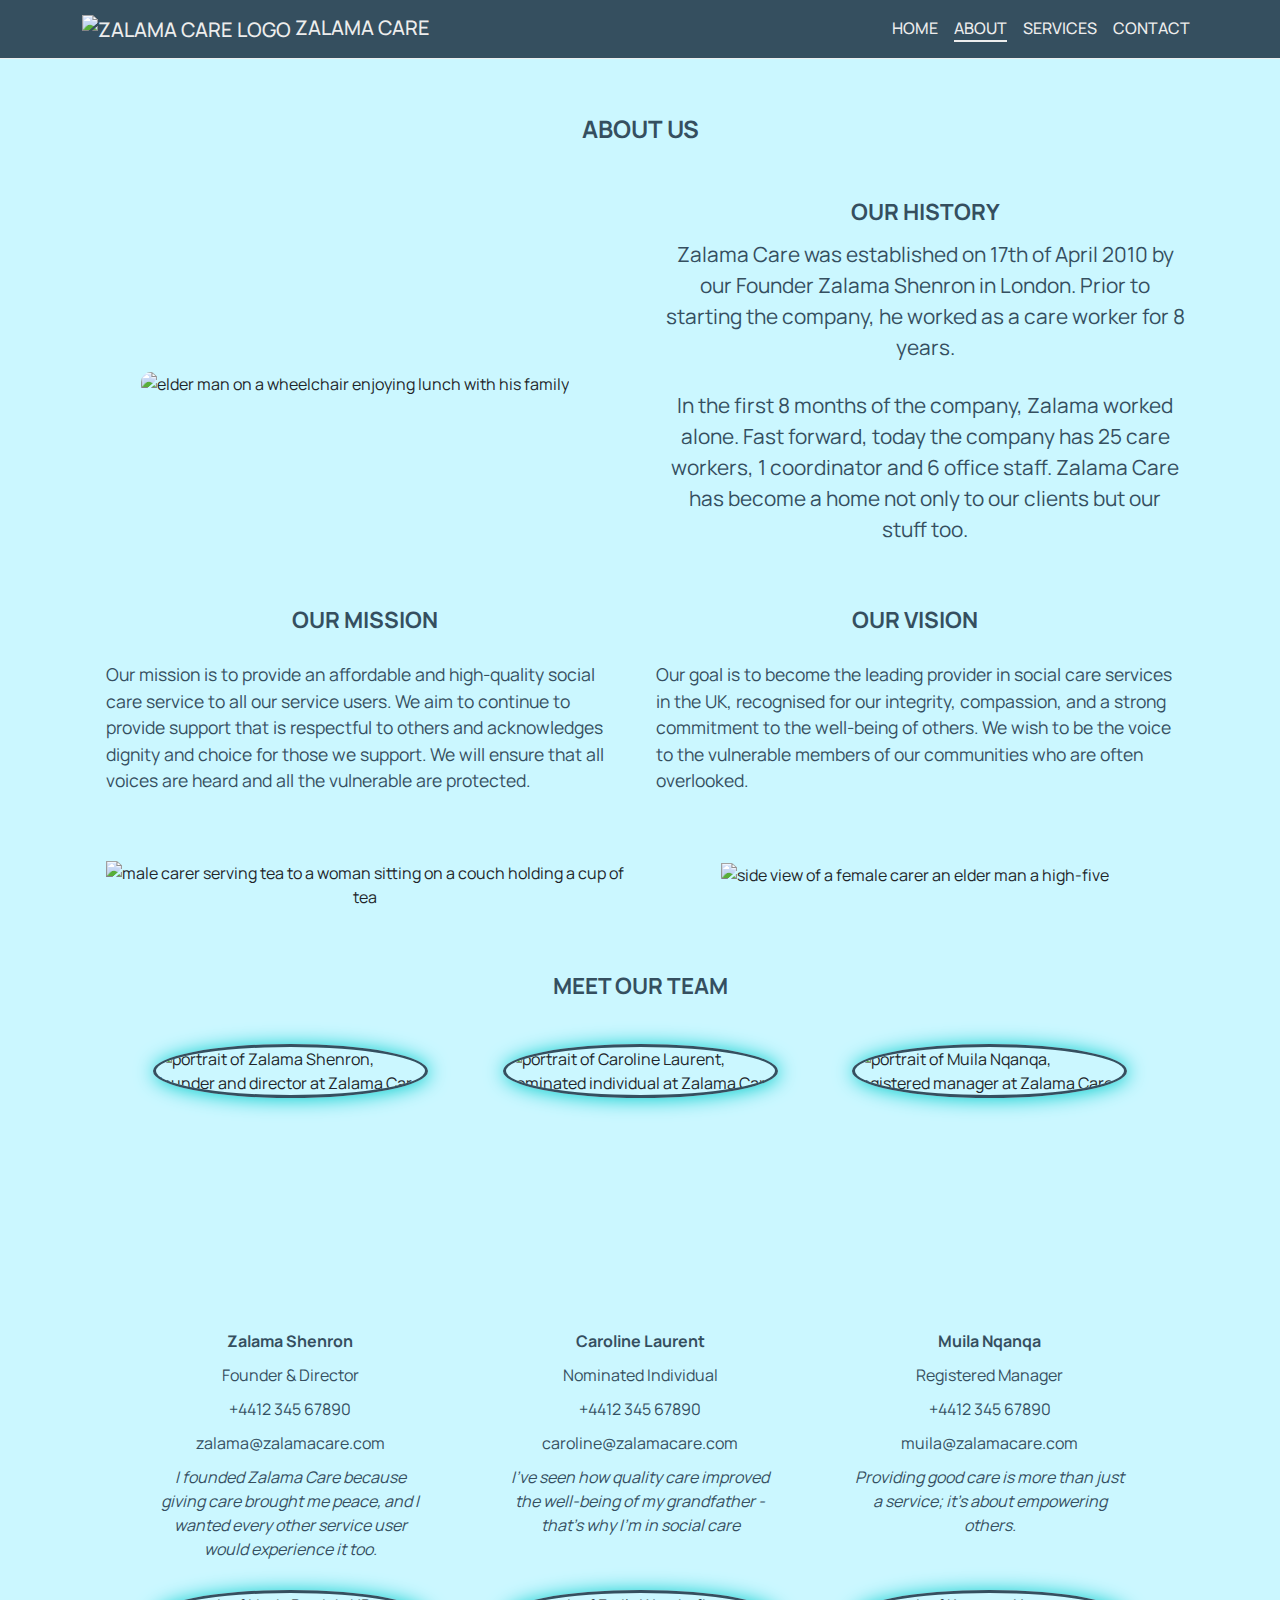
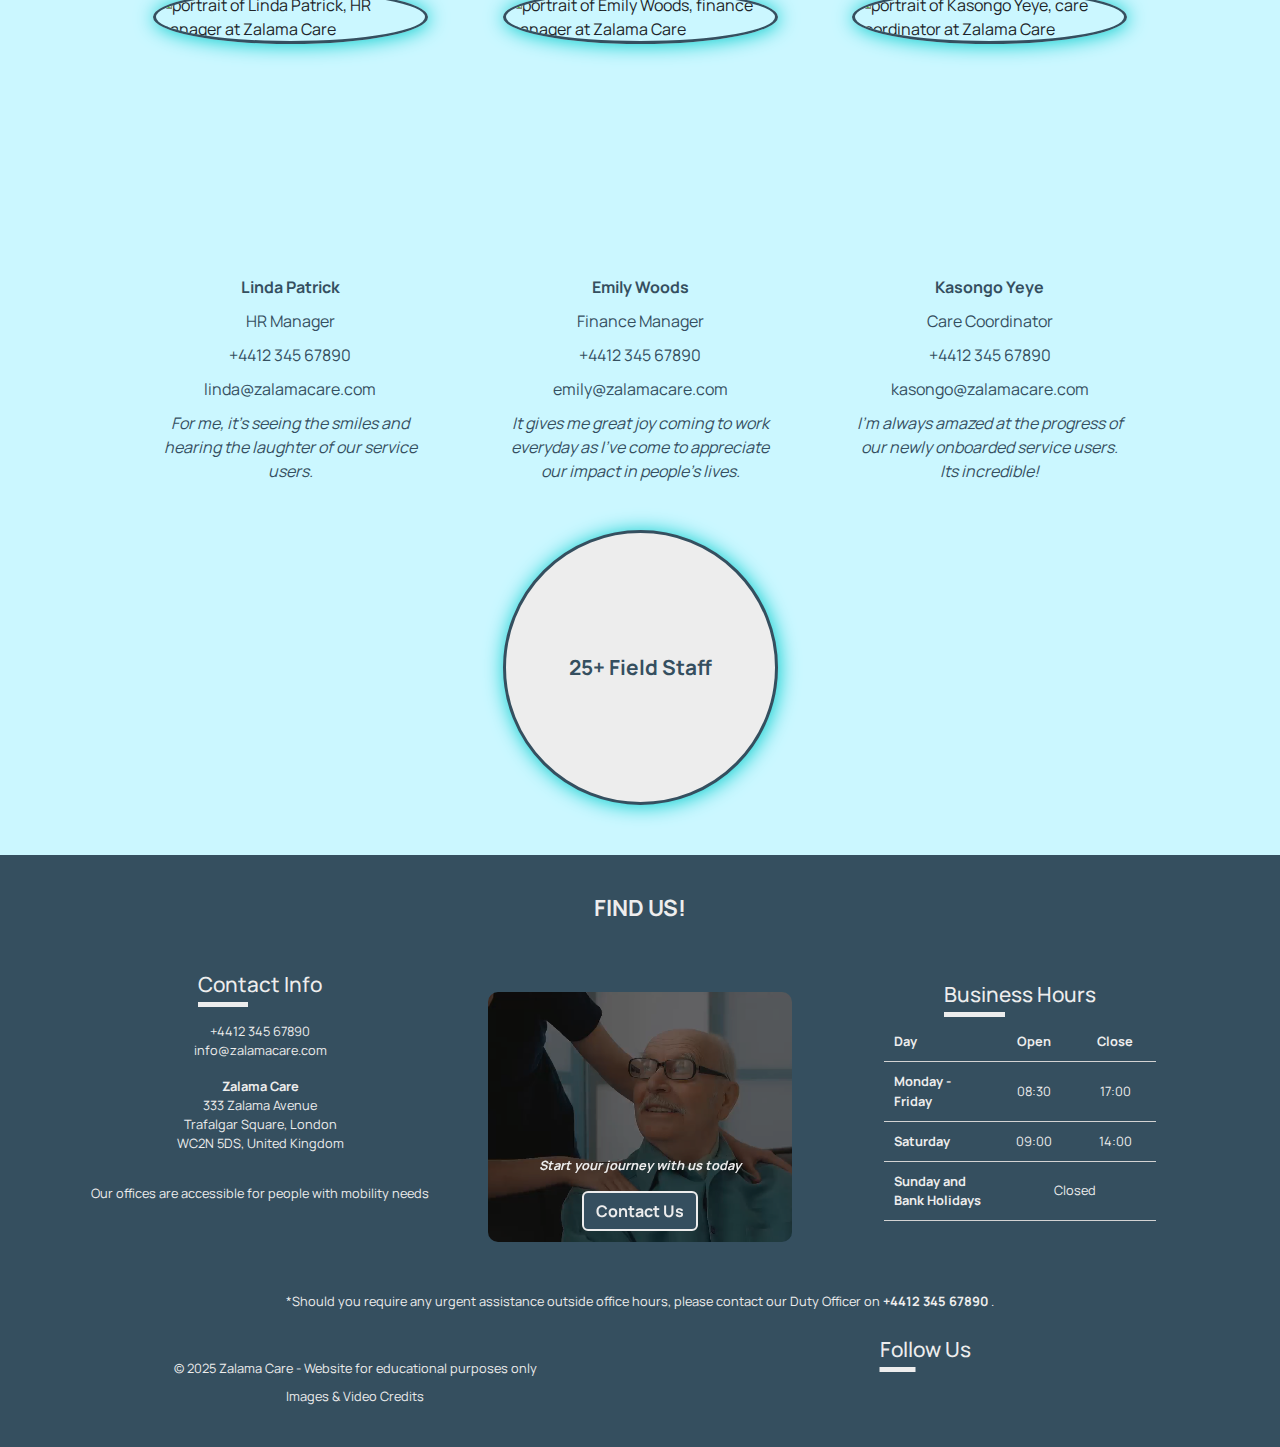
==== commit 1402f53d: "Fix spelling errors" ====
--- a/about.html
+++ b/about.html
@@ -109,7 +109,7 @@
             </p>
           </div>
           <img src="assets/images/side-view-caregiver-high-fiving-with-old-man-540x360.jpg"
-            alt="side view of a female carer high-fiving an elder man">
+            alt="side view of a female carer an elder man a high-five">
         </div>
       </div>
     </section>
--- a/assets/css/style.css
+++ b/assets/css/style.css
@@ -166,7 +166,7 @@
 }
 
 .inquiry-label img,
-.icon-service img {
+.icon-service {
   -webkit-filter: invert(28%) sepia(13%) saturate(1231%) hue-rotate(159deg)
     brightness(94%) contrast(90%);
   filter: invert(28%) sepia(13%) saturate(1231%) hue-rotate(159deg)
@@ -304,7 +304,7 @@
 }
 
 #services {
-  padding-top: 2rem;
+  padding-top: 5rem;
 }
 
 h3 {
@@ -861,10 +861,9 @@
   width: 40px;
 }
 
-.icon-service img {
+.icon-service {
   width: 50px;
   height: 50px;
-  cursor: pointer;
   -ms-grid-column-align: end;
   justify-self: flex-end;
 }
@@ -874,12 +873,6 @@
   -webkit-transition: 0.5s;
   -o-transition: 0.5s;
   transition: 0.5s;
-}
-
-.icon-service:hover {
-  -webkit-transform: scale(1.5);
-  -ms-transform: scale(1.5);
-  transform: scale(1.5);
 }
 
 .service-buttons {
@@ -1007,13 +1000,7 @@
 /*--------------------------- Media queries --*/
 /*--------------------------- Adjust for medium phone screens (375px) */
 @media screen and (min-width: 375px) {
-  /*---------- services / onboarding images  --*/
-  /* .service-img,
-  .onboard-step img {
-    height: 220px;
-  } */
-
-  /*-------------- contct us page ---*/
+  /*-------------- contact us page ---*/
   #contact-form form {
     width: 90%;
   }
@@ -1266,10 +1253,6 @@
     min-height: 82px;
   }
 
-  #services {
-    padding-top: 4rem;
-  }
-
   .service-text {
     min-height: 98px;
   }
@@ -1299,7 +1282,7 @@
   }
 }
 
-/*-------Bootstrap breakpoint for Xlarge screens (@media screen and (min-width: 1200px)) */
+/*-------Bootstrap breakpoint for x-large screens (@media screen and (min-width: 1200px)) */
 @media screen and (min-width: 1200px) {
   /*------- home / about ---*/
   .intro-text,
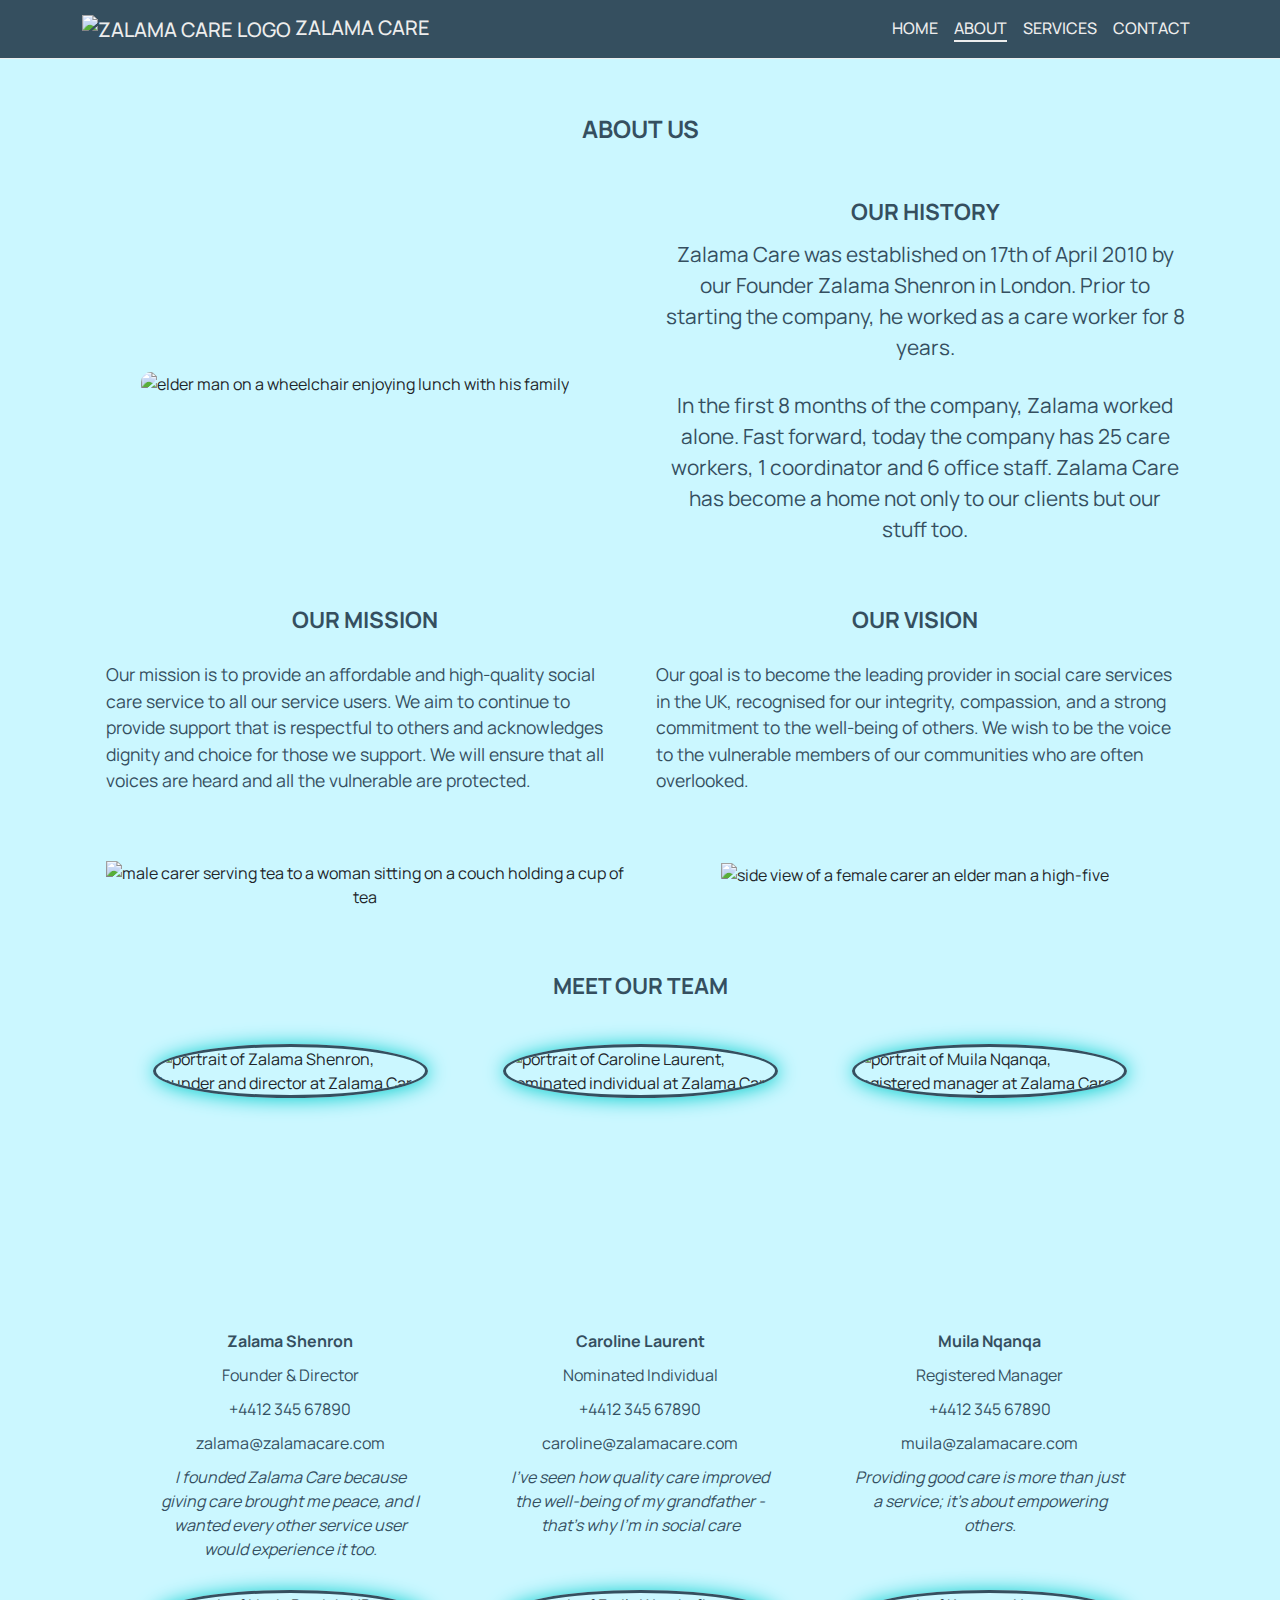
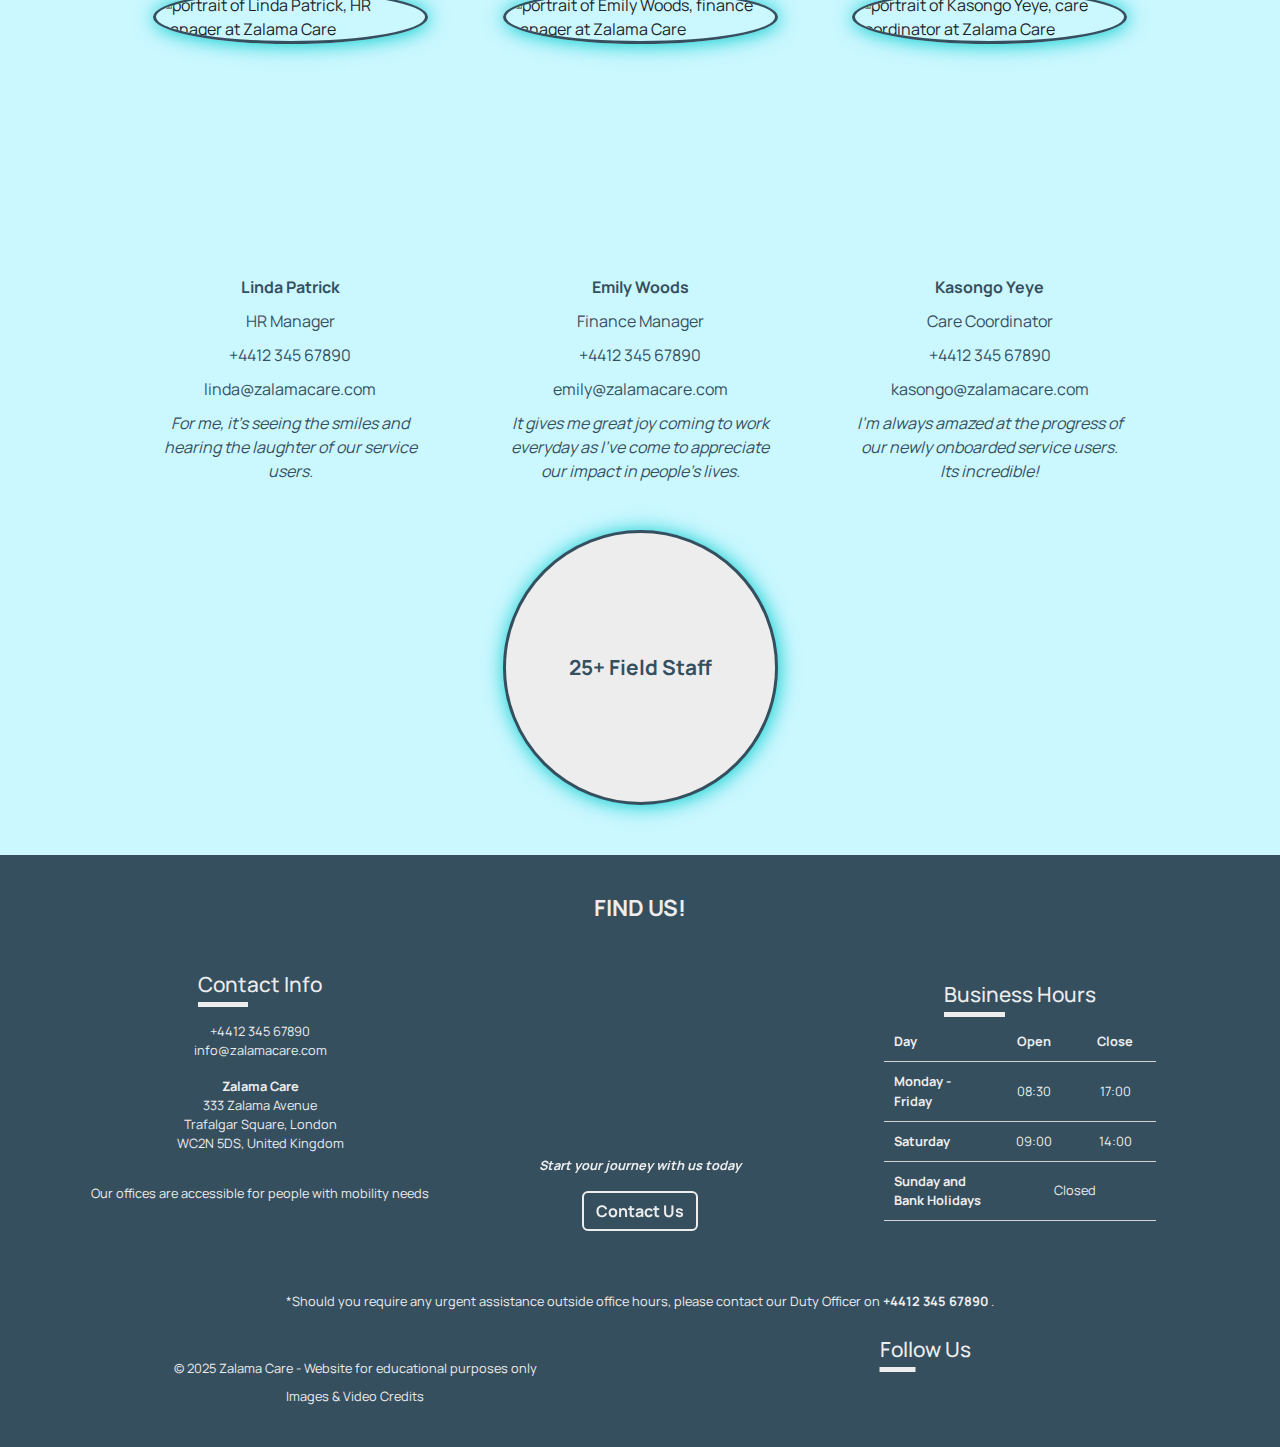
==== commit 041c43f4: "rename 'team' to 'our-team' section" ====
--- a/about.html
+++ b/about.html
@@ -28,7 +28,7 @@
     <!-- Navbar -->
     <nav id="navbar" class="navbar navbar-expand-lg fixed-top">
       <div class="container">
-        <a class="navbar-brand" href="index.html"  aria-label="Go to home page">
+        <a class="navbar-brand" href="index.html" aria-label="Go to home page">
           <img src="assets/images/zalama-care-logo-90x90.png" alt="Zalama Care logo" class="logo">
           Zalama Care
         </a>
@@ -45,7 +45,7 @@
               <a class="nav-link" aria-current="page" href="about.html" aria-label="Go to about page">About</a>
             </li>
             <li class="nav-item">
-              <a class="nav-link" href="index.html#services"  aria-label="Go to services section">Services</a>
+              <a class="nav-link" href="index.html#services" aria-label="Go to services section">Services</a>
             </li>
             <li class="nav-item">
               <a class="nav-link" href="contact-us.html" aria-label="Go to contact page">Contact</a>
@@ -56,7 +56,7 @@
     </nav>
   </header>
   <main>
-    <section id="about-head" class="container">
+    <section id="history" class="container">
       <div class="row justify-content-center">
         <div class="col-12 text-center page-title">
           <h1>About Us</h1>
@@ -81,7 +81,7 @@
         </div>
       </div>
     </section>
-    <section class="container">
+    <section id="mission-vision" class="container">
       <div class="row justify-content-center text-body">
         <div class="col-12 col-md-6 mission text-center about-image">
           <h2>Our mission</h2>
@@ -113,7 +113,7 @@
         </div>
       </div>
     </section>
-    <section id="team" class="container">
+    <section id="our-team" class="container">
       <div class="row justify-content-evenly text-body">
         <div class="col-12 text-center my-4">
           <h2>Meet our team</h2>
@@ -127,11 +127,13 @@
             <p><strong>Zalama Shenron</strong></p>
             <p>Founder & Director</p>
             <p>
-              <a href="tel:+441234567890" aria-label="Call Zalama Shenron on +44 1234 567890"><i class="fa-solid fa-phone"></i></a>
+              <a href="tel:+441234567890" aria-label="Call Zalama Shenron on +44 1234 567890"><i
+                  class="fa-solid fa-phone"></i></a>
               +4412 345 67890
             </p>
             <p>
-              <a href="mailto:zalama@zalamacare.com" aria-label="Send an email to zalama@zalamacare.com"><i class="fa-solid fa-envelope"></i></a>
+              <a href="mailto:zalama@zalamacare.com" aria-label="Send an email to zalama@zalamacare.com"><i
+                  class="fa-solid fa-envelope"></i></a>
               zalama@zalamacare.com
             </p>
             <p class="staff-message">
@@ -149,11 +151,13 @@
             <p><strong>Caroline Laurent</strong></p>
             <p>Nominated Individual</p>
             <p>
-              <a href="tel:+441234567890" aria-label="Call Caroline Laurent on +44 1234 567890"><i class="fa-solid fa-phone"></i></a>
+              <a href="tel:+441234567890" aria-label="Call Caroline Laurent on +44 1234 567890"><i
+                  class="fa-solid fa-phone"></i></a>
               +4412 345 67890
             </p>
             <p>
-              <a href="mailto:caroline@zalamacare.com" aria-label="Send an email to caroline@zalamacare.com"><i class="fa-solid fa-envelope"></i></a>
+              <a href="mailto:caroline@zalamacare.com" aria-label="Send an email to caroline@zalamacare.com"><i
+                  class="fa-solid fa-envelope"></i></a>
               caroline@zalamacare.com
             </p>
             <p class="staff-message">
@@ -171,11 +175,13 @@
             <p><strong>Muila Nqanqa</strong></p>
             <p>Registered Manager</p>
             <p>
-              <a href="tel:+441234567890" aria-label="Call Muila Nqanqa on +44 1234 567890"><i class="fa-solid fa-phone"></i></a>
+              <a href="tel:+441234567890" aria-label="Call Muila Nqanqa on +44 1234 567890"><i
+                  class="fa-solid fa-phone"></i></a>
               +4412 345 67890
             </p>
             <p>
-              <a href="mailto:muila@zalamacare.com" aria-label="Send an email to muila@zalamacare.com"><i class="fa-solid fa-envelope"></i></a>
+              <a href="mailto:muila@zalamacare.com" aria-label="Send an email to muila@zalamacare.com"><i
+                  class="fa-solid fa-envelope"></i></a>
               muila@zalamacare.com
             </p>
             <p class="staff-message">
@@ -193,11 +199,13 @@
             <p><strong>Linda Patrick</strong></p>
             <p>HR Manager</p>
             <p>
-              <a href="tel:+441234567890" aria-label="Call Linda Patrick on +44 1234 567890"><i class="fa-solid fa-phone"></i></a>
+              <a href="tel:+441234567890" aria-label="Call Linda Patrick on +44 1234 567890"><i
+                  class="fa-solid fa-phone"></i></a>
               +4412 345 67890
             </p>
             <p>
-              <a href="mailto:linda@zalamacare.com" aria-label="Send an email to linda@zalamacare.com"><i class="fa-solid fa-envelope"></i></a>
+              <a href="mailto:linda@zalamacare.com" aria-label="Send an email to linda@zalamacare.com"><i
+                  class="fa-solid fa-envelope"></i></a>
               linda@zalamacare.com
             </p>
             <p class="staff-message">
@@ -215,11 +223,13 @@
             <p><strong>Emily Woods</strong></p>
             <p>Finance Manager</p>
             <p>
-              <a href="tel:+441234567890" aria-label="Call Emily Woods on +44 1234 567890"><i class="fa-solid fa-phone"></i></a>
+              <a href="tel:+441234567890" aria-label="Call Emily Woods on +44 1234 567890"><i
+                  class="fa-solid fa-phone"></i></a>
               +4412 345 67890
             </p>
             <p>
-              <a href="mailto:emily@zalamacare.com" aria-label="Send an email to emily@zalamacare.com"><i class="fa-solid fa-envelope"></i></a>
+              <a href="mailto:emily@zalamacare.com" aria-label="Send an email to emily@zalamacare.com"><i
+                  class="fa-solid fa-envelope"></i></a>
               emily@zalamacare.com
             </p>
             <p class="staff-message">
@@ -237,11 +247,13 @@
             <p><strong>Kasongo Yeye</strong></p>
             <p>Care Coordinator</p>
             <p>
-              <a href="tel:+441234567890" aria-label="Call Kasongo Yeye on +44 1234 567890"><i class="fa-solid fa-phone"></i></a>
+              <a href="tel:+441234567890" aria-label="Call Kasongo Yeye on +44 1234 567890"><i
+                  class="fa-solid fa-phone"></i></a>
               +4412 345 67890
             </p>
             <p>
-              <a href="mailto:kasongo@zalamacare.com" aria-label="Send an email to kasongo@zalamacare.com"><i class="fa-solid fa-envelope"></i></a>
+              <a href="mailto:kasongo@zalamacare.com" aria-label="Send an email to kasongo@zalamacare.com"><i
+                  class="fa-solid fa-envelope"></i></a>
               kasongo@zalamacare.com
             </p>
             <p class="staff-message">
@@ -256,17 +268,20 @@
       </div>
     </section>
   </main>
+
+  <!-- footer section -->
   <footer class="mt-auto">
     <div class="container">
       <div class="row justify-content-end">
         <div class="col-12 text-center text-footer">
           <h2>Find us!</h2>
         </div>
-
+        <!-- contact info -->
         <div class="col-12 col-md-4 text-center contact-info text-footer">
           <h3>Contact info</h3>
           <p>
-            <a href="tel:+441234567890" aria-label="Call Zalama office phone on +44 1234 567890"><i class="fa-solid fa-phone"></i></a>
+            <a href="tel:+441234567890" aria-label="Call Zalama office phone on +44 1234 567890"><i
+                class="fa-solid fa-phone"></i></a>
             +4412 345 67890<br>
             <a href="mailto:info@zalamacare.com" aria-label="Send an email to info@zalamacare.com"><i
                 class="fa-solid fa-envelope"></i></a>
@@ -286,24 +301,29 @@
             <p class="accessibility-note">
               Our offices are accessible for people with mobility needs
             </p>
-            <i class="fa-brands fa-accessible-icon fa-2xl fa-beat"
-              title="Our offices are accessible for people with mobility needs"></i>
-          </div>
-        </div>
+            <a href="#" data-bs-toggle="modal" data-bs-target="#accessibilityModal"
+              aria-label="Read more information about our office accessibility in a modal window"><i
+                class="fa-brands fa-accessible-icon fa-2xl fa-beat"
+                title="Our offices are accessible for people with mobility needs"></i>
+            </a>
+          </div>
+        </div>
+        <!-- footer-video -->
         <div class="col-12 col-md-4 text-center footer-video">
           <video class="video-bg" autoplay loop muted aria-hidden="true">
             <source src="assets/images/Elder-man-comforted-by-female-carer.mp4" type="video/mp4">
           </video>
           <div class="cta-video text-footer">
             <p>Start your journey with us today</p>
-            <a href="contact-us.html" class="btn button-style-light">Contact Us</a>
-          </div>
-        </div>
+            <a href="contact-us.html" class="btn button-style-light" aria-label="Go to Contact page">Contact Us</a>
+          </div>
+        </div>
+        <!-- business-hours -->
         <div class="col-12 col-md-4 text-center business-hours text-footer">
           <h3>Business hours</h3>
           <table>
             <tr>
-              <th>Day</th>
+              <th class="top-left">Day</th>
               <th class="top">Open</th>
               <th class="top">Close</th>
             </tr>
@@ -323,14 +343,17 @@
             </tr>
           </table>
         </div>
+        <!-- office-note -->
         <div class="col-12 text-center text-footer office-note">
           <p>
             *Should you require any urgent assistance outside office hours,
             please contact our Duty Officer on
             <strong>+4412 345 67890</strong>
-            <a href="tel:+441234567890" aria-label="Call Duty Officer on +44 1234 567890"><i class="fa-solid fa-phone"></i></a>.
-          </p>
-        </div>
+            <a href="tel:+441234567890" aria-label="Call Duty officer on +44 1234 567890"><i
+                class="fa-solid fa-phone"></i></a>.
+          </p>
+        </div>
+        <!-- images and video credits -->
         <div class="col-12 col-md-6 text-center text-footer credits">
           <p>© 2025 Zalama Care - Website for educational purposes only</p>
           <p>
@@ -339,6 +362,7 @@
             </a>
           </p>
         </div>
+        <!-- social-media -->
         <div class="col-12 col-md-6 social-media text-footer">
           <h3>Follow us</h3>
           <ul>
@@ -383,7 +407,8 @@
         <div class="modal-body">
           <p>
             Some images and videos used on this website are sourced from
-            <a href="https://www.freepik.com/" target="_blank" rel="noopener"  aria-label="Go to freepik website (opens in new tab)">Freepik</a>: by authors listed below
+            <a href="https://www.freepik.com/" target="_blank" rel="noopener"
+              aria-label="Go to freepik website (opens in new tab)">Freepik</a>: by authors listed below
           </p>
           <ul>
             <li>
@@ -395,93 +420,126 @@
             </li>
             <li>
               <a href="https://img.freepik.com/free-photo/old-patient-suffering-from-parkinson_23-2149370437.webp?t=st=1738077309~exp=1738080909~hmac=bbc91c75e3684b36cbde8e65f3e627e45f3bd0c02aa61cbdb92863b5f6b8c4cb&w=996"
-                target="_blank" rel="noopener" aria-label="Link to image on freepik website (opens in new tab)"><strong>Home care image - services section</strong></a>
-              by
-              <a href="https://www.freepik.com/author/freepik" target="_blank" rel="noopener"  aria-label="Link to author on freepik website (opens in new tab)">Freepik</a>
+                target="_blank" rel="noopener"
+                aria-label="Link to image on freepik website (opens in new tab)"><strong>Home care image - services
+                  section</strong></a>
+              by
+              <a href="https://www.freepik.com/author/freepik" target="_blank" rel="noopener"
+                aria-label="Link to author on freepik website (opens in new tab)">Freepik</a>
             </li>
             <li>
               <a href="https://videocdn.cdnpk.net/videos/e33cfe12-b445-49de-b5d1-768b5d633e67/horizontal/previews/clear/large.mp4?token=exp=1738254809~hmac=d2568c67c652ea7dbfb037e742d287dad7be9c83ad540735f56fb00b19349466"
-                target="_blank" rel="noopener"  aria-label="Link to video on freepik website (opens in new tab)"><strong>Footer video - footer section</strong></a>
-              by
-              <a href="https://www.freepik.com/author/freepik" target="_blank" rel="noopener"  aria-label="Link to author on freepik website (opens in new tab)">Freepik</a>
+                target="_blank" rel="noopener"
+                aria-label="Link to video on freepik website (opens in new tab)"><strong>Footer video - footer
+                  section</strong></a>
+              by
+              <a href="https://www.freepik.com/author/freepik" target="_blank" rel="noopener"
+                aria-label="Link to author on freepik website (opens in new tab)">Freepik</a>
             </li>
             <li>
               <a href="https://img.freepik.com/free-photo/disabled-senior-wheelchair-man-having-conversation-with-son-family-brunch-kitchen-senior-parents-together-with-mature-children_482257-10265.webp?t=st=1738405431~exp=1738409031~hmac=d87cec2de8f91fd77328a5061fa9fd27ad74d0462c5657b4dfec8a5d5d7d578a&w=996"
-                target="_blank" rel="noopener" aria-label="Link to image on freepik website (opens in new tab)"><strong>Intro image - about page</strong></a>
-              by
-              <a href="https://www.freepik.com/author/freepik" target="_blank" rel="noopener" aria-label="Link to author on freepik website (opens in new tab)">Freepik</a>
+                target="_blank" rel="noopener"
+                aria-label="Link to image on freepik website (opens in new tab)"><strong>Intro image - about
+                  page</strong></a>
+              by
+              <a href="https://www.freepik.com/author/freepik" target="_blank" rel="noopener"
+                aria-label="Link to author on freepik website (opens in new tab)">Freepik</a>
             </li>
             <li>
               <a href="https://img.freepik.com/free-photo/medium-shot-woman-getting-tasty-breakfast_23-2149046132.webp?t=st=1738405513~exp=1738409113~hmac=6857ba3094c9a40de8196e6fc19cc036ec5e1dcb861cdbc4f0fa6db9ec874f33&w=996"
-                target="_blank" rel="noopener" aria-label="Link to image on freepik website (opens in new tab)"><strong>Our mission image - about page</strong></a>
-              by
-              <a href="https://www.freepik.com/author/freepik" target="_blank" rel="noopener" aria-label="Link to author on freepik website (opens in new tab)">Freepik</a>
+                target="_blank" rel="noopener"
+                aria-label="Link to image on freepik website (opens in new tab)"><strong>Our mission image - about
+                  page</strong></a>
+              by
+              <a href="https://www.freepik.com/author/freepik" target="_blank" rel="noopener"
+                aria-label="Link to author on freepik website (opens in new tab)">Freepik</a>
             </li>
             <li>
               <a href="https://img.freepik.com/free-photo/side-view-caregiver-high-fiving-with-old-man_23-2148239050.webp?t=st=1738404970~exp=1738408570~hmac=6b52867793ce00d81c6dffb466ab9f037073e52a310728c718ac7d258c18be7d&w=996"
-                target="_blank" rel="noopener" aria-label="Link to image on freepik website (opens in new tab)"><strong>Our vision image - about page</strong></a>
-              by
-              <a href="https://www.freepik.com/author/freepik" target="_blank" rel="noopener" aria-label="Link to author on freepik website (opens in new tab)">Freepik</a>
-            </li>
-            <li>
-              <a href="https://www.freepik.com/icon/assisted-living_18240471" target="_blank"
-                rel="noopener" aria-label="Link to icon on freepik website (opens in new tab)"><strong>Supported living icon</strong></a>
-              by
-              <a href="https://www.freepik.com/author/zerowing/icons" target="_blank" rel="noopener" aria-label="Link to author on freepik website (opens in new tab)">Zero Wing</a>
-            </li>
-            <li>
-              <a href="https://www.freepik.com/icon/time_12204041" target="_blank" rel="noopener" aria-label="Link to icon on freepik website (opens in new tab)"><strong>Home care
-                  icon</strong></a>
-              by
-              <a href="https://www.freepik.com/author/dewi-sari/icons" target="_blank" rel="noopener" aria-label="Link to author on freepik website (opens in new tab)">Dewi Sari</a>
-            </li>
-            <li>
-              <a href="https://www.freepik.com/icon/emotional-intelligence_17259667" target="_blank"
-                rel="noopener" aria-label="Link to icon on freepik website (opens in new tab)"><strong>Dementia and complex care icon</strong></a>
-              by
-              <a href="https://www.freepik.com/author/ragil-heru-fitriyan/icons" target="_blank" rel="noopener" aria-label="Link to author on freepik website (opens in new tab)">Ragil
+                target="_blank" rel="noopener"
+                aria-label="Link to image on freepik website (opens in new tab)"><strong>Our vision image - about
+                  page</strong></a>
+              by
+              <a href="https://www.freepik.com/author/freepik" target="_blank" rel="noopener"
+                aria-label="Link to author on freepik website (opens in new tab)">Freepik</a>
+            </li>
+            <li>
+              <a href="https://www.freepik.com/icon/assisted-living_18240471" target="_blank" rel="noopener"
+                aria-label="Link to icon on freepik website (opens in new tab)"><strong>Supported living
+                  icon</strong></a>
+              by
+              <a href="https://www.freepik.com/author/zerowing/icons" target="_blank" rel="noopener"
+                aria-label="Link to author on freepik website (opens in new tab)">Zero Wing</a>
+            </li>
+            <li>
+              <a href="https://www.freepik.com/icon/time_12204041" target="_blank" rel="noopener"
+                aria-label="Link to icon on freepik website (opens in new tab)"><strong>Home care
+                  icon</strong></a>
+              by
+              <a href="https://www.freepik.com/author/dewi-sari/icons" target="_blank" rel="noopener"
+                aria-label="Link to author on freepik website (opens in new tab)">Dewi Sari</a>
+            </li>
+            <li>
+              <a href="https://www.freepik.com/icon/emotional-intelligence_17259667" target="_blank" rel="noopener"
+                aria-label="Link to icon on freepik website (opens in new tab)"><strong>Dementia and complex care
+                  icon</strong></a>
+              by
+              <a href="https://www.freepik.com/author/ragil-heru-fitriyan/icons" target="_blank" rel="noopener"
+                aria-label="Link to author on freepik website (opens in new tab)">Ragil
                 Heru Fitriyan</a>
             </li>
             <li>
-              <a href="https://www.freepik.com/icon/physiotherapist_8493477" target="_blank"
-                rel="noopener" aria-label="Link to icon on freepik website (opens in new tab)"><strong>Respite care icon</strong></a>
-              by
-              <a href="https://www.freepik.com/author/prosymbols/icons" target="_blank" rel="noopener" aria-label="Link to author on freepik website (opens in new tab)">Prosymbols
+              <a href="https://www.freepik.com/icon/physiotherapist_8493477" target="_blank" rel="noopener"
+                aria-label="Link to icon on freepik website (opens in new tab)"><strong>Respite care icon</strong></a>
+              by
+              <a href="https://www.freepik.com/author/prosymbols/icons" target="_blank" rel="noopener"
+                aria-label="Link to author on freepik website (opens in new tab)">Prosymbols
                 Premium</a>
             </li>
             <li>
-              <a href="https://www.freepik.com/icon/know-how_15309935" target="_blank" rel="noopener" aria-label="Link to icon on freepik website (opens in new tab)"><strong>General
+              <a href="https://www.freepik.com/icon/know-how_15309935" target="_blank" rel="noopener"
+                aria-label="Link to icon on freepik website (opens in new tab)"><strong>General
                   inquiry icon</strong></a>
               by
-              <a href="https://www.freepik.com/author/leremy/icons" target="_blank" rel="noopener" aria-label="Link to author on freepik website (opens in new tab)">Leremy</a>
-            </li>
-            <li>
-              <a href="https://www.freepik.com/icon/mutual-aid_18331875" target="_blank" rel="noopener" aria-label="Link to icon on freepik website (opens in new tab)"><strong>Respect
-                  icon</strong></a>
-              by
-              <a href="https://www.freepik.com/author/dewi-sari/icons" target="_blank" rel="noopener" aria-label="Link to author on freepik website (opens in new tab)">Dewi Sari</a>
-            </li>
-            <li>
-              <a href="https://www.freepik.com/icon/support_4117222" target="_blank" rel="noopener" aria-label="Link to icon on freepik website (opens in new tab)"><strong>Compassion
-                  icon</strong></a>
-              by
-              <a href="https://www.freepik.com/author/smashicons/icons" target="_blank" rel="noopener" aria-label="Link to author on freepik website (opens in new tab)">Smash icons</a>
-            </li>
-            <li>
-              <a href="https://www.freepik.com/icon/trust_12841809" target="_blank" rel="noopener" aria-label="Link to icon on freepik website (opens in new tab)"><strong>Integrity
-                  icon</strong></a>
-              by
-              <a href="https://www.freepik.com/author/uniconlabs/icons" target="_blank" rel="noopener" aria-label="Link to author on freepik website (opens in new tab)">Uniconlabs</a>
-            </li>
-            <li>
-              <a href="https://www.freepik.com/icon/smile_13961433" target="_blank" rel="noopener" aria-label="Link to icon on freepik website (opens in new tab)"><strong>Kindness
-                  icon</strong></a>
-              by
-              <a href="https://www.freepik.com/author/hidemaru/icons" target="_blank" rel="noopener" aria-label="Link to author on freepik website (opens in new tab)">Hide Maru</a>
-            </li>
-            <li>
-              Phone, email (envelope), location, accessibility and social media icons are from 
-              <a href="https://fontawesome.com/" target="_blank" rel="noopener" aria-label="Link to fontawesome website (opens in new tab)">Fontawesome</a>
+              <a href="https://www.freepik.com/author/leremy/icons" target="_blank" rel="noopener"
+                aria-label="Link to author on freepik website (opens in new tab)">Leremy</a>
+            </li>
+            <li>
+              <a href="https://www.freepik.com/icon/mutual-aid_18331875" target="_blank" rel="noopener"
+                aria-label="Link to icon on freepik website (opens in new tab)"><strong>Respect
+                  icon</strong></a>
+              by
+              <a href="https://www.freepik.com/author/dewi-sari/icons" target="_blank" rel="noopener"
+                aria-label="Link to author on freepik website (opens in new tab)">Dewi Sari</a>
+            </li>
+            <li>
+              <a href="https://www.freepik.com/icon/support_4117222" target="_blank" rel="noopener"
+                aria-label="Link to icon on freepik website (opens in new tab)"><strong>Compassion
+                  icon</strong></a>
+              by
+              <a href="https://www.freepik.com/author/smashicons/icons" target="_blank" rel="noopener"
+                aria-label="Link to author on freepik website (opens in new tab)">Smash icons</a>
+            </li>
+            <li>
+              <a href="https://www.freepik.com/icon/trust_12841809" target="_blank" rel="noopener"
+                aria-label="Link to icon on freepik website (opens in new tab)"><strong>Integrity
+                  icon</strong></a>
+              by
+              <a href="https://www.freepik.com/author/uniconlabs/icons" target="_blank" rel="noopener"
+                aria-label="Link to author on freepik website (opens in new tab)">Uniconlabs</a>
+            </li>
+            <li>
+              <a href="https://www.freepik.com/icon/smile_13961433" target="_blank" rel="noopener"
+                aria-label="Link to icon on freepik website (opens in new tab)"><strong>Kindness
+                  icon</strong></a>
+              by
+              <a href="https://www.freepik.com/author/hidemaru/icons" target="_blank" rel="noopener"
+                aria-label="Link to author on freepik website (opens in new tab)">Hide Maru</a>
+            </li>
+            <li>
+              Phone, email (envelope), location, accessibility and social media icons are from
+              <a href="https://fontawesome.com/" target="_blank" rel="noopener"
+                aria-label="Link to fontawesome website (opens in new tab)">Fontawesome</a>
             </li>
           </ul>
           <p>
@@ -495,8 +553,8 @@
     </div>
   </div>
 
-    <!-- Bootstrap accessibility Modal -->
-    <div class="modal fade" id="accessibilityModal" tabindex="-1" aria-labelledby="accessibilityModalLabel"
+  <!-- Bootstrap accessibility Modal -->
+  <div class="modal fade" id="accessibilityModal" tabindex="-1" aria-labelledby="accessibilityModalLabel"
     aria-hidden="true">
     <div class="modal-dialog modal-lg">
       <div class="modal-content">
@@ -525,6 +583,7 @@
   <script src="https://cdn.jsdelivr.net/npm/bootstrap@5.3.3/dist/js/bootstrap.bundle.min.js"
     integrity="sha384-YvpcrYf0tY3lHB60NNkmXc5s9fDVZLESaAA55NDzOxhy9GkcIdslK1eN7N6jIeHz"
     crossorigin="anonymous"></script>
+
   <!-- Font Awesome JS -->
   <script src="https://kit.fontawesome.com/759c893288.js" crossorigin="anonymous"></script>
 </body>
--- a/assets/css/style.css
+++ b/assets/css/style.css
@@ -13,7 +13,6 @@
 /*------------- General Styles ---*/
 
 body {
-  /*-- change body to flex */
   display: -webkit-box;
   display: -ms-flexbox;
   display: flex;
@@ -22,20 +21,22 @@
   -ms-flex-direction: column;
   flex-direction: column;
   height: 100%;
-  padding-top: 79px; /*--- adjust section title under fixed navbar*/
+  padding-top: 79px;
   width: 100%;
   font-family: "Manrope", sans-serif;
-}
-
+  background-color: var(--thin-air);
+}
+
+.hidden-item {
+  display: none;
+}
+
+/*-------- headers ----*/
 h2,
 h1 {
   font-size: 1.2rem;
   font-weight: bold;
-}
-
-/*------ colors ---*/
-body {
-  background-color: var(--thin-air);
+  text-transform: uppercase;
 }
 
 .hero h1 {
@@ -43,68 +44,33 @@
   color: var(--white-edgar);
 }
 
-.page-title h1,
+.page-title h1 {
+  padding: 10px 20px;
+  height: 60px;
+  margin: 0;
+  border-radius: 10px;
+  -ms-flex-line-pack: center;
+  align-content: center;
+  color: var(--velvet-evening);
+}
+
 h2 {
   color: var(--velvet-evening);
 }
 
-nav,
-.navbar a {
-  background-color: var(--velvet-evening);
-  color: var(--white-edgar);
-}
-
-.navbar-nav a::after,
-.navbar-nav .selected a::after {
-  background-color: var(--white-edgar);
-}
-
-.navbar-nav .selected a {
-  color: var(--white-edgar);
-}
-
-.service-body {
-  background-color: var(--white-edgar);
-}
-
-.text-footer h2,
-.text-footer h3,
-.text-footer p,
-.text-footer address,
-.text-footer th,
-.text-footer td {
-  color: var(--white-edgar);
-}
-
-#team i,
-.thank-you i {
-  color: var(--velvet-evening);
-}
-
-.social-media i:hover {
-  -webkit-transform: scale(1.5);
-  -ms-transform: scale(1.5);
-  transform: scale(1.5);
-  color: var(--thin-air);
-}
-
-.contact-info i,
-.office-note i {
-  color: var(--white-edgar);
-}
-
-.contact-info i:hover,
-.office-note i:hover,
-.social-media i:hover,
-#team i:hover,
-.thank-you i:hover {
-  -webkit-transform: scale(1.5);
-  -ms-transform: scale(1.5);
-  transform: scale(1.5);
-}
-
-.credits a:hover {
-  text-decoration: underline;
+h3 {
+  text-transform: capitalize;
+  margin: 10px 0;
+}
+
+.page-title {
+  justify-items: center;
+  margin: 20px;
+}
+
+/*-------------- Body text - home ---*/
+.text-body {
+  padding: 20px;
 }
 
 .text-body h1,
@@ -118,123 +84,26 @@
   color: var(--velvet-evening);
 }
 
-.button-style {
-  color: var(--white-edgar);
+/*----------------- Nav Bar ---*/
+nav,
+.navbar a {
   background-color: var(--velvet-evening);
-}
-
-.button-style:hover {
-  border: 2px solid var(--velvet-evening);
+  color: var(--white-edgar);
+  text-transform: uppercase;
+}
+
+.navbar-nav a::after,
+.navbar-nav .selected a::after {
   background-color: var(--white-edgar);
-  color: var(--velvet-evening);
-}
-
-.button-style-light {
-  color: var(--white-edgar);
-  background-color: var(--velvet-evening);
-}
-
-.button-style-light:hover {
-  color: var(--velvet-evening);
-  background-color: var(--white-edgar);
-}
-
-.cross-bar {
-  background-color: var(--velvet-evening);
-}
-
-.cross-bar p {
-  color: var(--white-edgar);
-}
-
-#choose-us {
-  background-color: var(--velvet-evening);
-}
-
-#choose-us p,
-#choose-us strong,
-#choose-us h2,
-#choose-us h3 {
-  color: var(--white-edgar);
-}
-
-.value-icon img {
-  -webkit-filter: invert(100%) sepia(1%) saturate(910%) hue-rotate(201deg)
-    brightness(117%) contrast(86%);
-  filter: invert(100%) sepia(1%) saturate(910%) hue-rotate(201deg)
-    brightness(117%) contrast(86%);
-}
-
-.inquiry-label img,
-.icon-service {
-  -webkit-filter: invert(28%) sepia(13%) saturate(1231%) hue-rotate(159deg)
-    brightness(94%) contrast(90%);
-  filter: invert(28%) sepia(13%) saturate(1231%) hue-rotate(159deg)
-    brightness(94%) contrast(90%);
-}
-
-.onboard-step p,
-.onboard-step h3 {
-  color: var(--white-edgar);
-}
-
-.onboard-body {
-  background-color: var(--velvet-evening);
-}
-
-.footer-video p {
-  color: var(--white-edgar);
-}
-
-footer h3::after {
-  background-color: var(--white-edgar);
-}
-
-.credits a {
-  color: var(--white-edgar);
-}
-
-footer {
-  background-color: var(--velvet-evening);
-  padding-top: 40px;
-}
-
-#contact-form h1,
-#contact-form h2,
-#contact-form p,
-#contact-form label {
-  color: var(--velvet-evening);
-}
-
-#contact-form input,
-#contact-form textarea {
-  background-color: var(--white-edgar);
-}
-
-#contact-form input[type="radio"] {
-  accent-color: var(--velvet-evening);
-}
-
-.modal-content {
-  background-color: var(--velvet-evening);
-  color: var(--white-edgar);
-  border: 2px solid var(--thin-air);
-}
-.modal-body a {
-  color: var(--thin-air);
-}
-
-/*----- end colors------*/
+}
+
+.navbar-nav .selected a {
+  color: var(--white-edgar);
+}
 
 nav {
   border-bottom: 1px solid var(--white-edgar);
   font-weight: 500;
-}
-
-nav a,
-h2,
-h1 {
-  text-transform: uppercase;
 }
 
 .navbar-nav a {
@@ -303,24 +172,26 @@
   color: var(--thin-air);
 }
 
-#services {
-  padding-top: 5rem;
-}
-
-h3 {
-  text-transform: capitalize;
-  margin: 10px 0;
-}
-
-.text-footer p,
-.text-footer address,
-.text-footer th,
-.text-footer td {
-  font-size: 1rem;
-}
-
-.text-body {
-  padding: 20px;
+/*-------------- Buttons ---*/
+.button-style {
+  color: var(--white-edgar);
+  background-color: var(--velvet-evening);
+}
+
+.button-style:hover {
+  border: 2px solid var(--velvet-evening);
+  background-color: var(--white-edgar);
+  color: var(--velvet-evening);
+}
+
+.button-style-light {
+  color: var(--white-edgar);
+  background-color: var(--velvet-evening);
+}
+
+.button-style-light:hover {
+  color: var(--velvet-evening);
+  background-color: var(--white-edgar);
 }
 
 .button-style {
@@ -346,27 +217,7 @@
   border: 2px solid var(--velvet-evening);
 }
 
-.cross-bar {
-  width: 100%;
-  height: 300px;
-  padding: 5px 15px 20px;
-}
-
-.cross-bar div {
-  width: 100%;
-  height: 100%;
-  -ms-flex-line-pack: center;
-  align-content: center;
-}
-
-.cross-bar p {
-  font-weight: bold;
-  padding: 10px 0;
-  margin-top: 20px;
-  line-height: 1.5rem;
-}
-
-/*------------- hero --*/
+/*------------- hero / home --*/
 .hero {
   background-image: url(../images/hero-home-three-people-in-kitchen-500x376.jpg);
   background-position: center center;
@@ -393,30 +244,7 @@
   width: 100%;
 }
 
-.float-image {
-  margin-top: 20px;
-  padding-top: 10px;
-}
-
-.float-image img {
-  width: 100%;
-  height: auto;
-  border-radius: 10px;
-}
-
-.page-title {
-  justify-items: center;
-  margin: 20px;
-}
-.page-title h1 {
-  padding: 10px 20px;
-  height: 60px;
-  margin: 0;
-  border-radius: 10px;
-  -ms-flex-line-pack: center;
-  align-content: center;
-}
-
+/*--------------- intro section / home ---*/
 .intro-item p {
   display: -webkit-box;
   display: -ms-flexbox;
@@ -444,7 +272,34 @@
 #intro-cta {
   margin-top: 20px;
 }
-/*--------- services section --*/
+
+/*---------------- float images (home/about) ---------------*/
+.float-image {
+  margin-top: 20px;
+  padding-top: 10px;
+}
+
+.float-image img {
+  width: 100%;
+  height: auto;
+  border-radius: 10px;
+}
+
+/*----------------  services section------*/
+#services {
+  padding-top: 5rem;
+}
+
+.service-body {
+  background-color: var(--white-edgar);
+}
+
+.icon-service {
+  -webkit-filter: invert(28%) sepia(13%) saturate(1231%) hue-rotate(159deg)
+    brightness(94%) contrast(90%);
+  filter: invert(28%) sepia(13%) saturate(1231%) hue-rotate(159deg)
+    brightness(94%) contrast(90%);
+}
 
 .service-item {
   padding: 20px;
@@ -462,10 +317,6 @@
 .service-body {
   border-radius: 0 0 10px 10px;
   border-top: 0;
-}
-
-.hidden-item {
-  display: none;
 }
 
 #check-service-one:checked ~ .service-more-one,
@@ -498,7 +349,47 @@
   margin: 0;
 }
 
-/*-----------Our values - choose us ---*/
+.icon-service {
+  width: 50px;
+  height: 50px;
+  -ms-grid-column-align: end;
+  justify-self: flex-end;
+}
+
+.icon-service {
+  margin: 20px;
+  -webkit-transition: 0.5s;
+  -o-transition: 0.5s;
+  transition: 0.5s;
+}
+
+.service-buttons {
+  display: -webkit-box;
+  display: -ms-flexbox;
+  display: flex;
+  -webkit-box-pack: justify;
+  -ms-flex-pack: justify;
+  justify-content: space-between;
+}
+
+/*----------------  why choose us section------*/
+#choose-us {
+  background-color: var(--velvet-evening);
+}
+
+#choose-us p,
+#choose-us strong,
+#choose-us h2,
+#choose-us h3 {
+  color: var(--white-edgar);
+}
+
+.value-icon img {
+  -webkit-filter: invert(100%) sepia(1%) saturate(910%) hue-rotate(201deg)
+    brightness(117%) contrast(86%);
+  filter: invert(100%) sepia(1%) saturate(910%) hue-rotate(201deg)
+    brightness(117%) contrast(86%);
+}
 
 .our-values {
   display: -webkit-box;
@@ -545,7 +436,23 @@
   text-align: center;
 }
 
-/*------------------ getting started ----*/
+.cross-bar {
+  width: 100%;
+  height: 300px;
+  -ms-flex-line-pack: center;
+  align-content: center;
+  padding: 5px 15px 20px;
+}
+
+.cross-bar p {
+  font-weight: bold;
+  padding: 10px 0;
+  margin-top: 20px;
+  line-height: 1.5rem;
+  color: var(--white-edgar);
+}
+
+/*----------------  getting started/onboarding section------*/
 #onboarding {
   padding-top: 30px;
 }
@@ -566,7 +473,6 @@
 }
 
 .onboard-step img {
-  /* height: 200px; */
   height: auto;
   width: 100%;
   border-radius: 0 0 10px 10px;
@@ -579,36 +485,78 @@
   margin-bottom: 0;
 }
 
-/*----------------------- Footer ---*/
-
-footer h2 {
-  margin-bottom: 20px;
-}
-
-.contact-info {
-  padding-top: 20px;
-}
-
-.contact-info p {
-  padding-top: 15px;
-}
-
-/*---- accessibility --*/
-
-.accessibility {
-  margin-bottom: 20px;
-}
-
-.accessibility p {
-  font-size: 80%;
-}
-
-.accessibility i:hover {
+.onboard-step p,
+.onboard-step h3 {
+  color: var(--white-edgar);
+}
+
+.onboard-body {
+  background-color: var(--velvet-evening);
+}
+
+/*----------------  footer section------*/
+
+.text-footer p,
+.text-footer address,
+.text-footer th,
+.text-footer td {
+  font-size: 1rem;
+  color: var(--white-edgar);
+}
+
+.text-footer h2,
+.text-footer h3 {
+  color: var(--white-edgar);
+}
+
+.social-media i:hover {
+  -webkit-transform: scale(1.5);
+  -ms-transform: scale(1.5);
+  transform: scale(1.5);
   color: var(--thin-air);
 }
 
-/*-------------  footer video --*/
-
+.contact-info i,
+.office-note i {
+  color: var(--white-edgar);
+}
+
+.contact-info i:hover,
+.office-note i:hover,
+.social-media i:hover {
+  -webkit-transform: scale(1.5);
+  -ms-transform: scale(1.5);
+  transform: scale(1.5);
+}
+
+.credits a:hover {
+  text-decoration: underline;
+}
+
+footer h3::after {
+  background-color: var(--white-edgar);
+}
+
+.credits a {
+  color: var(--white-edgar);
+}
+
+footer {
+  background-color: var(--velvet-evening);
+  padding-top: 40px;
+}
+
+/*--- footer modal---*/
+.modal-content {
+  background-color: var(--velvet-evening);
+  color: var(--white-edgar);
+  border: 2px solid var(--thin-air);
+}
+.modal-body a {
+  color: var(--thin-air);
+}
+
+/*--- video footer ---*/
 .footer-video {
   -webkit-box-pack: center;
   -ms-flex-pack: center;
@@ -616,6 +564,10 @@
   position: relative;
   height: 300px;
   padding: 0;
+}
+
+.footer-video p {
+  color: var(--white-edgar);
 }
 
 .video-bg {
@@ -673,7 +625,31 @@
   left: 0;
 }
 
-/*------------ business hours ---*/
+footer h2 {
+  margin-bottom: 20px;
+}
+
+.contact-info {
+  padding-top: 20px;
+}
+
+.contact-info p {
+  padding-top: 15px;
+}
+
+.accessibility {
+  margin-bottom: 20px;
+}
+
+.accessibility p {
+  font-size: 80%;
+}
+
+.accessibility i:hover {
+  color: var(--thin-air);
+}
+
+/*--- business hours ---*/
 .business-hours {
   padding: 20px;
   margin-bottom: 0;
@@ -724,8 +700,8 @@
   font-size: 0.8rem;
   padding: 0;
 }
-/*----------- social media ---*/
-
+
+/*--- social media ---*/
 .social-media {
   -webkit-box-ordinal-group: 100;
   -ms-flex-order: 99;
@@ -772,131 +748,18 @@
   text-decoration: none;
 }
 
-/*--------------------- Contact Us page --*/
-
-.contact-text {
-  padding-top: 30px;
-}
-
-#contact-form {
-  margin-bottom: 30px;
-}
-
-#contact-form label {
-  margin: 10px 10px 5px 0;
-}
-
-.inquiry-label {
-  padding: 0 5px;
-}
-
-.inquiry-label img {
-  padding: 0 5px;
-}
-
-#contact-form h3 {
-  margin-left: 10px;
-}
-
-.form-fields {
-  width: 100%;
-  border: 1px solid var(--velvet-evening);
-  border-radius: 5px;
-  padding: 6px 12px;
-}
-
-#contact-form form {
-  justify-items: center;
-  padding: 10px 20px;
-}
-
-.submit-button {
-  display: -webkit-box;
-  display: -ms-flexbox;
-  display: flex;
-  -webkit-box-pack: center;
-  -ms-flex-pack: center;
-  justify-content: center;
-}
-
-.inquiry-group {
-  margin: 10px 0;
-}
-
-.inquiry-group legend {
-  font-size: inherit;
-  color: var(--velvet-evening);
-}
-
-.inquiry-input,
-.inquiry-group {
-  padding: 0;
-}
-
-/*---------- radio buttons ---*/
-.inquiry-type input[type="radio"] {
-  display: block;
-}
-
-.inquiry-label {
-  height: 45px;
-  text-transform: capitalize;
-}
-
-.inquiry-input input:focus,
-.inquiry-input textarea:focus {
-  border: 2px solid var(--velvet-evening);
-  -webkit-box-shadow: 0 0 10px var(--robin-egg-blue);
-  box-shadow: 0 0 10px var(--robin-egg-blue);
-}
-
-.inquiry-label img:hover {
-  -webkit-transform: scale(1.2);
-  -ms-transform: scale(1.2);
-  transform: scale(1.2);
-}
-
-/*------------custom icons ---*/
-#contact-form .custom-icon {
-  width: 40px;
-}
-
-.icon-service {
-  width: 50px;
-  height: 50px;
-  -ms-grid-column-align: end;
-  justify-self: flex-end;
-}
-
-.icon-service {
-  margin: 20px;
-  -webkit-transition: 0.5s;
-  -o-transition: 0.5s;
-  transition: 0.5s;
-}
-
-.service-buttons {
-  display: -webkit-box;
-  display: -ms-flexbox;
-  display: flex;
-  -webkit-box-pack: justify;
-  -ms-flex-pack: justify;
-  justify-content: space-between;
-}
-
-/*---------- Success page ---*/
-
-.thank-you div,
-.thank-you p,
-.thank-you a {
-  margin: 20px 0;
-}
-
-.thank-you p {
-  font-size: 120%;
-}
-
-/*------------- about page ---*/
+/*---------------- about page --------------*/
+/*--- history, mission & vision ---*/
+.about-image {
+  margin-top: 20px;
+  padding-top: 10px;
+}
+
+.about-image img {
+  width: 100%;
+  border-radius: 0 0 10px 10px;
+}
+
 .intro-image {
   -ms-flex-line-pack: center;
   align-content: center;
@@ -906,7 +769,21 @@
 }
 
 .statement p {
+  padding: 20px 5px 0;
+  text-align: left;
+  min-height: 204px;
   font-size: 1.1rem;
+}
+
+/*-----  our team section ----*/
+#our-team i {
+  color: var(--velvet-evening);
+}
+
+#our-team i:hover {
+  -webkit-transform: scale(1.5);
+  -ms-transform: scale(1.5);
+  transform: scale(1.5);
 }
 
 .staff {
@@ -946,7 +823,6 @@
   border-radius: 50%;
   border: 3px solid var(--velvet-evening);
   height: 233px;
-  /* width: 30%; */
   aspect-ratio: 1/1;
   display: -webkit-box;
   display: -ms-flexbox;
@@ -980,21 +856,136 @@
   text-align: center;
 }
 
-/*--------------------- mission & vision ---*/
-.about-image {
-  margin-top: 20px;
-  padding-top: 10px;
-}
-
-.about-image img {
-  width: 100%;
-  border-radius: 0 0 10px 10px;
-}
-
-.statement p {
-  padding: 20px 5px 0;
-  text-align: left;
-  min-height: 204px;
+/*----------------  contact page ------*/
+.inquiry-label img {
+  -webkit-filter: invert(28%) sepia(13%) saturate(1231%) hue-rotate(159deg)
+    brightness(94%) contrast(90%);
+  filter: invert(28%) sepia(13%) saturate(1231%) hue-rotate(159deg)
+    brightness(94%) contrast(90%);
+}
+
+#contact-form h1,
+#contact-form h2,
+#contact-form p,
+#contact-form label {
+  color: var(--velvet-evening);
+}
+
+#contact-form input,
+#contact-form textarea {
+  background-color: var(--white-edgar);
+}
+
+#contact-form input[type="radio"] {
+  accent-color: var(--velvet-evening);
+}
+
+.contact-text {
+  padding-top: 30px;
+}
+
+#contact-form {
+  margin-bottom: 30px;
+}
+
+#contact-form label {
+  margin: 10px 10px 5px 0;
+}
+
+.inquiry-label {
+  padding: 0 5px;
+}
+
+.inquiry-label img {
+  padding: 0 5px;
+}
+
+#contact-form h3 {
+  margin-left: 10px;
+}
+
+.form-fields {
+  width: 100%;
+  border: 1px solid var(--velvet-evening);
+  border-radius: 5px;
+  padding: 6px 12px;
+}
+
+#contact-form form {
+  justify-items: center;
+  padding: 10px 20px;
+}
+
+.submit-button {
+  display: -webkit-box;
+  display: -ms-flexbox;
+  display: flex;
+  -webkit-box-pack: center;
+  -ms-flex-pack: center;
+  justify-content: center;
+}
+
+.inquiry-group {
+  margin: 10px 0;
+}
+
+.inquiry-group legend {
+  font-size: inherit;
+  color: var(--velvet-evening);
+}
+
+.inquiry-input,
+.inquiry-group {
+  padding: 0;
+}
+
+/*--- radio buttons ---*/
+.inquiry-type input[type="radio"] {
+  display: block;
+}
+
+.inquiry-label {
+  height: 45px;
+  text-transform: capitalize;
+}
+
+.inquiry-input input:focus,
+.inquiry-input textarea:focus {
+  border: 2px solid var(--velvet-evening);
+  -webkit-box-shadow: 0 0 10px var(--robin-egg-blue);
+  box-shadow: 0 0 10px var(--robin-egg-blue);
+}
+
+.inquiry-label img:hover {
+  -webkit-transform: scale(1.2);
+  -ms-transform: scale(1.2);
+  transform: scale(1.2);
+}
+
+/*--- custom icons ---*/
+#contact-form .custom-icon {
+  width: 40px;
+}
+
+/*----------------  success page ------*/
+.thank-you i {
+  color: var(--velvet-evening);
+}
+
+.thank-you i:hover {
+  -webkit-transform: scale(1.5);
+  -ms-transform: scale(1.5);
+  transform: scale(1.5);
+}
+
+.thank-you div,
+.thank-you p,
+.thank-you a {
+  margin: 20px 0;
+}
+
+.thank-you p {
+  font-size: 120%;
 }
 
 /*--------------------------- Media queries --*/
@@ -1005,6 +996,11 @@
     width: 90%;
   }
 
+  .inquiry-input,
+  .inquiry-group {
+    padding: 0 12px;
+  }
+
   /*---------------- footer section ---*/
   .text-footer p,
   .text-footer address,
@@ -1017,12 +1013,6 @@
   .staff-field {
     height: 279.16px;
   }
-
-  /*--- contact form ---*/
-  .inquiry-input,
-  .inquiry-group {
-    padding: 0 12px;
-  }
 }
 
 /*---------------------------Adjust for large phone screens (425px) */
@@ -1036,12 +1026,6 @@
   .hero {
     height: 35vh;
   }
-
-  /*---------- services / onboarding images  --*/
-  /* .service-img,
-  .onboard-step img {
-    height: 260px;
-  } */
 
   /*------- onboarding ---*/
   .onboard-step {
@@ -1075,7 +1059,7 @@
     align-self: center;
   }
 
-  /*------------ hero*/
+  /*-- hero ---*/
   .hero {
     height: 500px;
     background-image: url(../images/hero-home-three-people-in-kitchen-1200x902.jpg);
@@ -1223,15 +1207,33 @@
     align-self: flex-start;
   }
 
+  .intro-text,
+  .about-text {
+    font-size: 1.1rem;
+  }
+
   /*------------ hero*/
   .hero {
     height: 600px;
   }
 
-  /*------- home / about ---*/
-  .intro-text,
-  .about-text {
-    font-size: 1.1rem;
+  /*----- service section ---*/
+  .service-text {
+    min-height: 98px;
+  }
+
+  /*--------- our-values section---*/
+  .value-text {
+    padding: 20px;
+  }
+
+  /*----- onboarding text ---*/
+  .onboard-text {
+    min-height: 82px;
+  }
+
+  .service-text {
+    min-height: 98px;
   }
 
   /*----- contact page---*/
@@ -1241,20 +1243,6 @@
 
   .contact-text p {
     font-size: 110%;
-  }
-
-  /*--------- our-values section---*/
-  .value-text {
-    padding: 20px;
-  }
-
-  /*----- onboarding text ---*/
-  .onboard-text {
-    min-height: 82px;
-  }
-
-  .service-text {
-    min-height: 98px;
   }
 }
 
@@ -1264,12 +1252,6 @@
   .hero img {
     height: 65vh;
   }
-
-  /*---------- services / onboarding images  --*/
-  /* .service-img,
-  .onboard-step img {
-    height: 300px;
-  } */
 
   /*----------- footer ----*/
   .video-bg {
@@ -1302,12 +1284,6 @@
     padding: 25px 50px;
   }
 
-  /*---------- services / onboarding images  --*/
-  /* .service-img,
-  .onboard-step img {
-    height: 350px;
-  } */
-
   /*----- onboarding text ---*/
   .onboard-text {
     min-height: 60px;
@@ -1343,12 +1319,6 @@
     height: 700px;
   }
 
-  /*---------- services / onboarding images  --*/
-  /* .service-img,
-  .onboard-step img {
-    height: 410px;
-  } */
-
   /*----- onboarding text ---*/
   .onboard-text {
     font-size: 1.1rem;
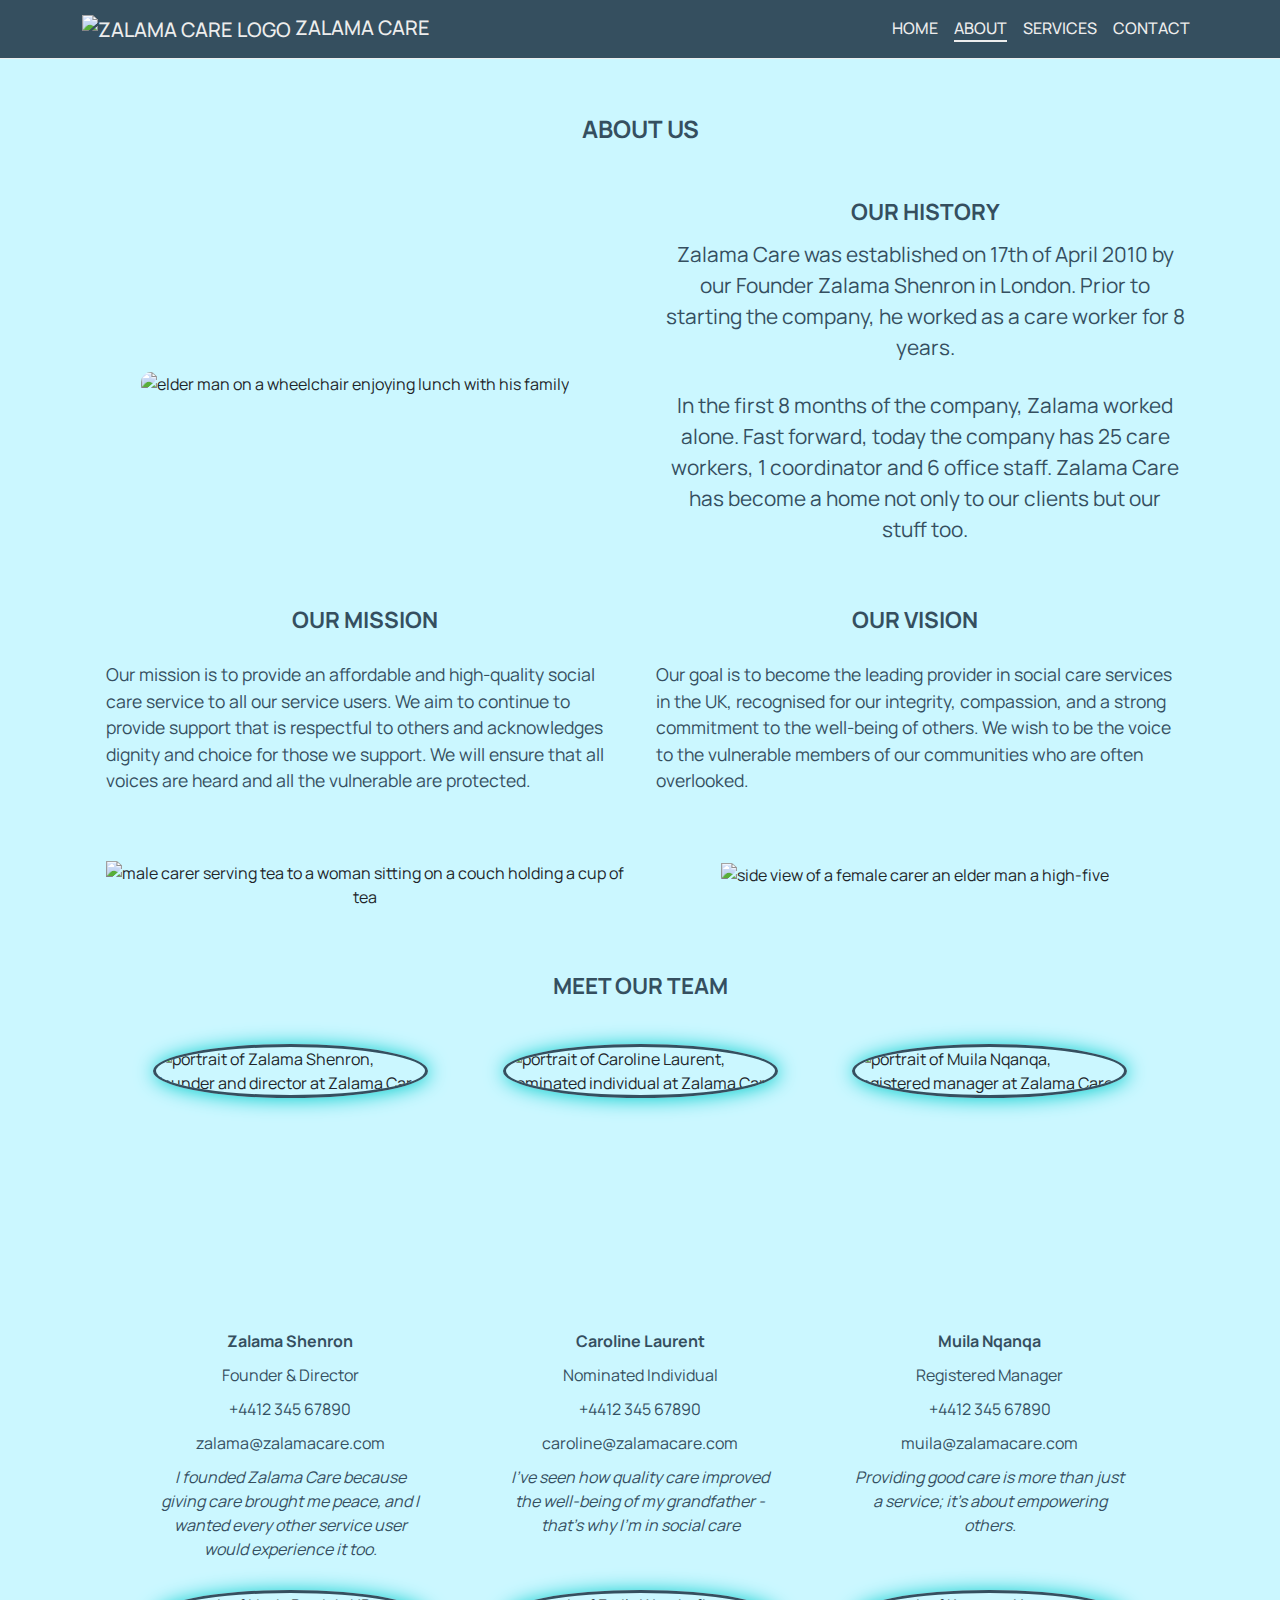
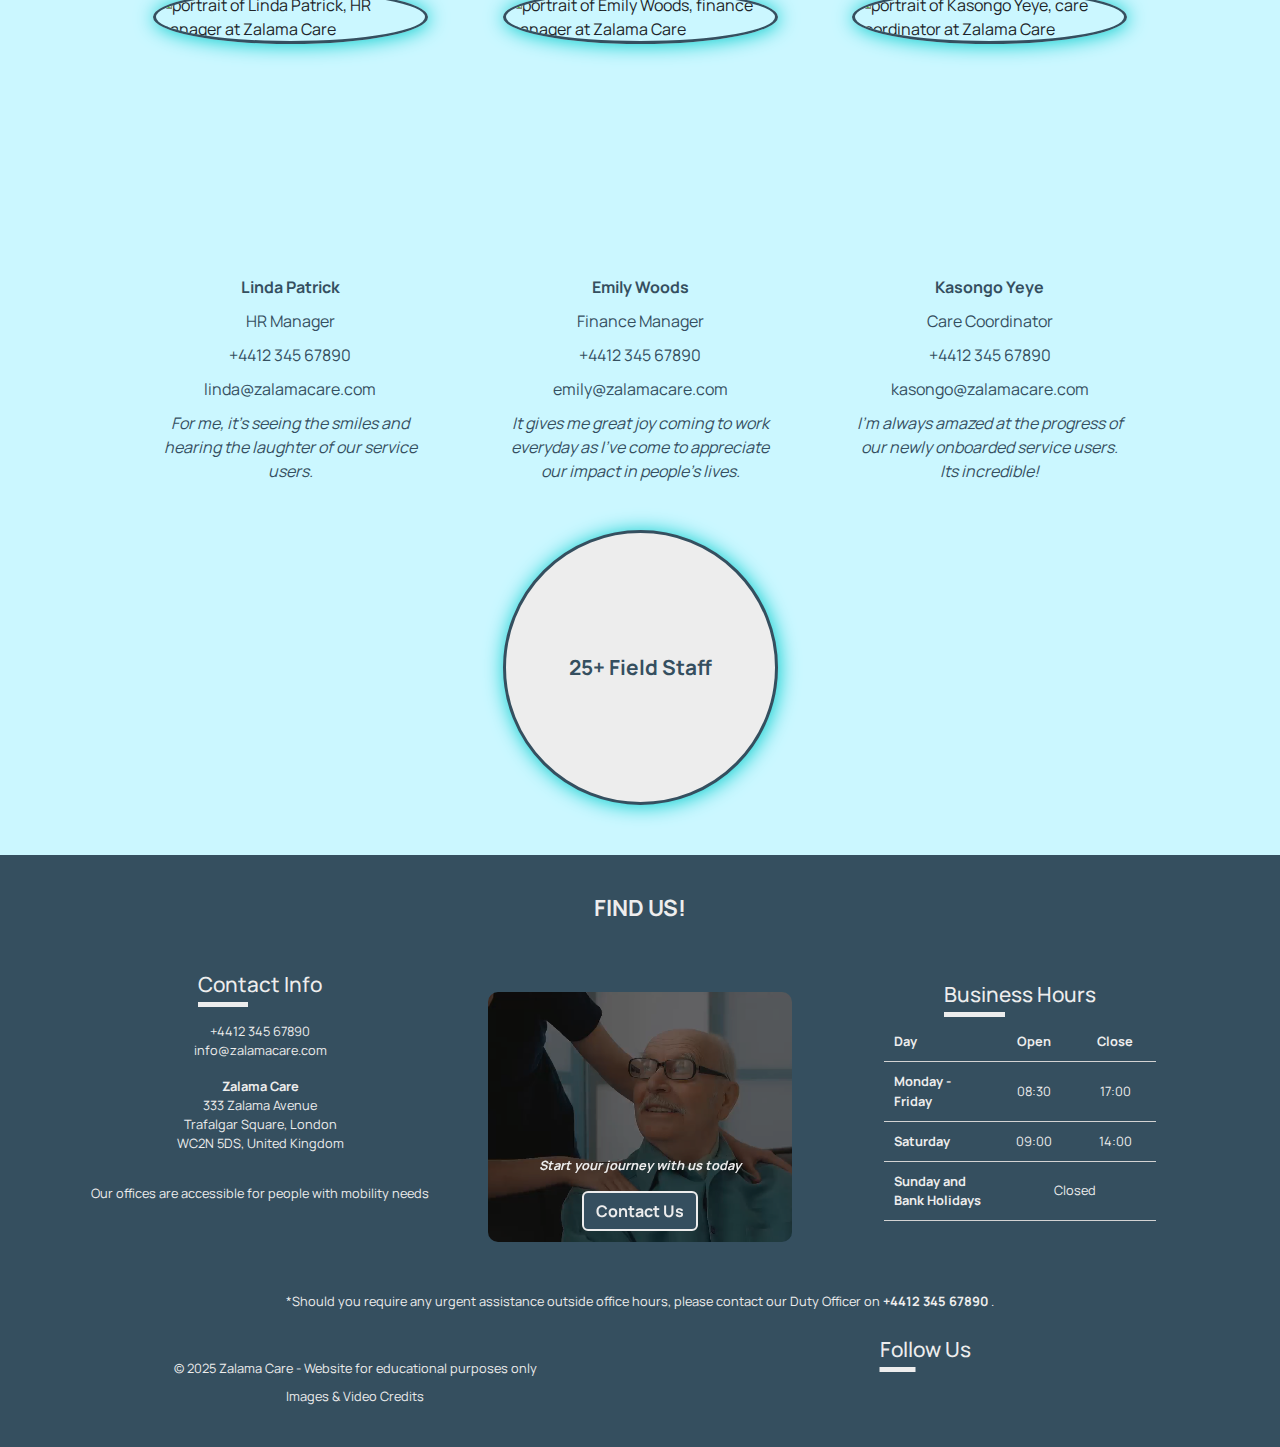
==== commit 212d89cc: "add section comment - history" ====
--- a/about.html
+++ b/about.html
@@ -56,6 +56,7 @@
     </nav>
   </header>
   <main>
+    <!-- history section -->
     <section id="history" class="container">
       <div class="row justify-content-center">
         <div class="col-12 text-center page-title">
@@ -83,7 +84,7 @@
     </section>
     <section id="mission-vision" class="container">
       <div class="row justify-content-center text-body">
-        <div class="col-12 col-md-6 mission text-center about-image">
+        <div class="col-12 col-md-6 our-mission text-center about-image">
           <h2>Our mission</h2>
           <div class="statement">
             <p>
@@ -97,7 +98,7 @@
           <img src="assets/images/male-carer-serving-tea-to-woman-on-couch-540x360.jpg"
             alt="male carer serving tea to a woman sitting on a couch holding a cup of tea">
         </div>
-        <div class="col-12 col-md-6 vision text-center about-image">
+        <div class="col-12 col-md-6 our-vision text-center about-image">
           <h2>Our vision</h2>
           <div class="statement">
             <p>
